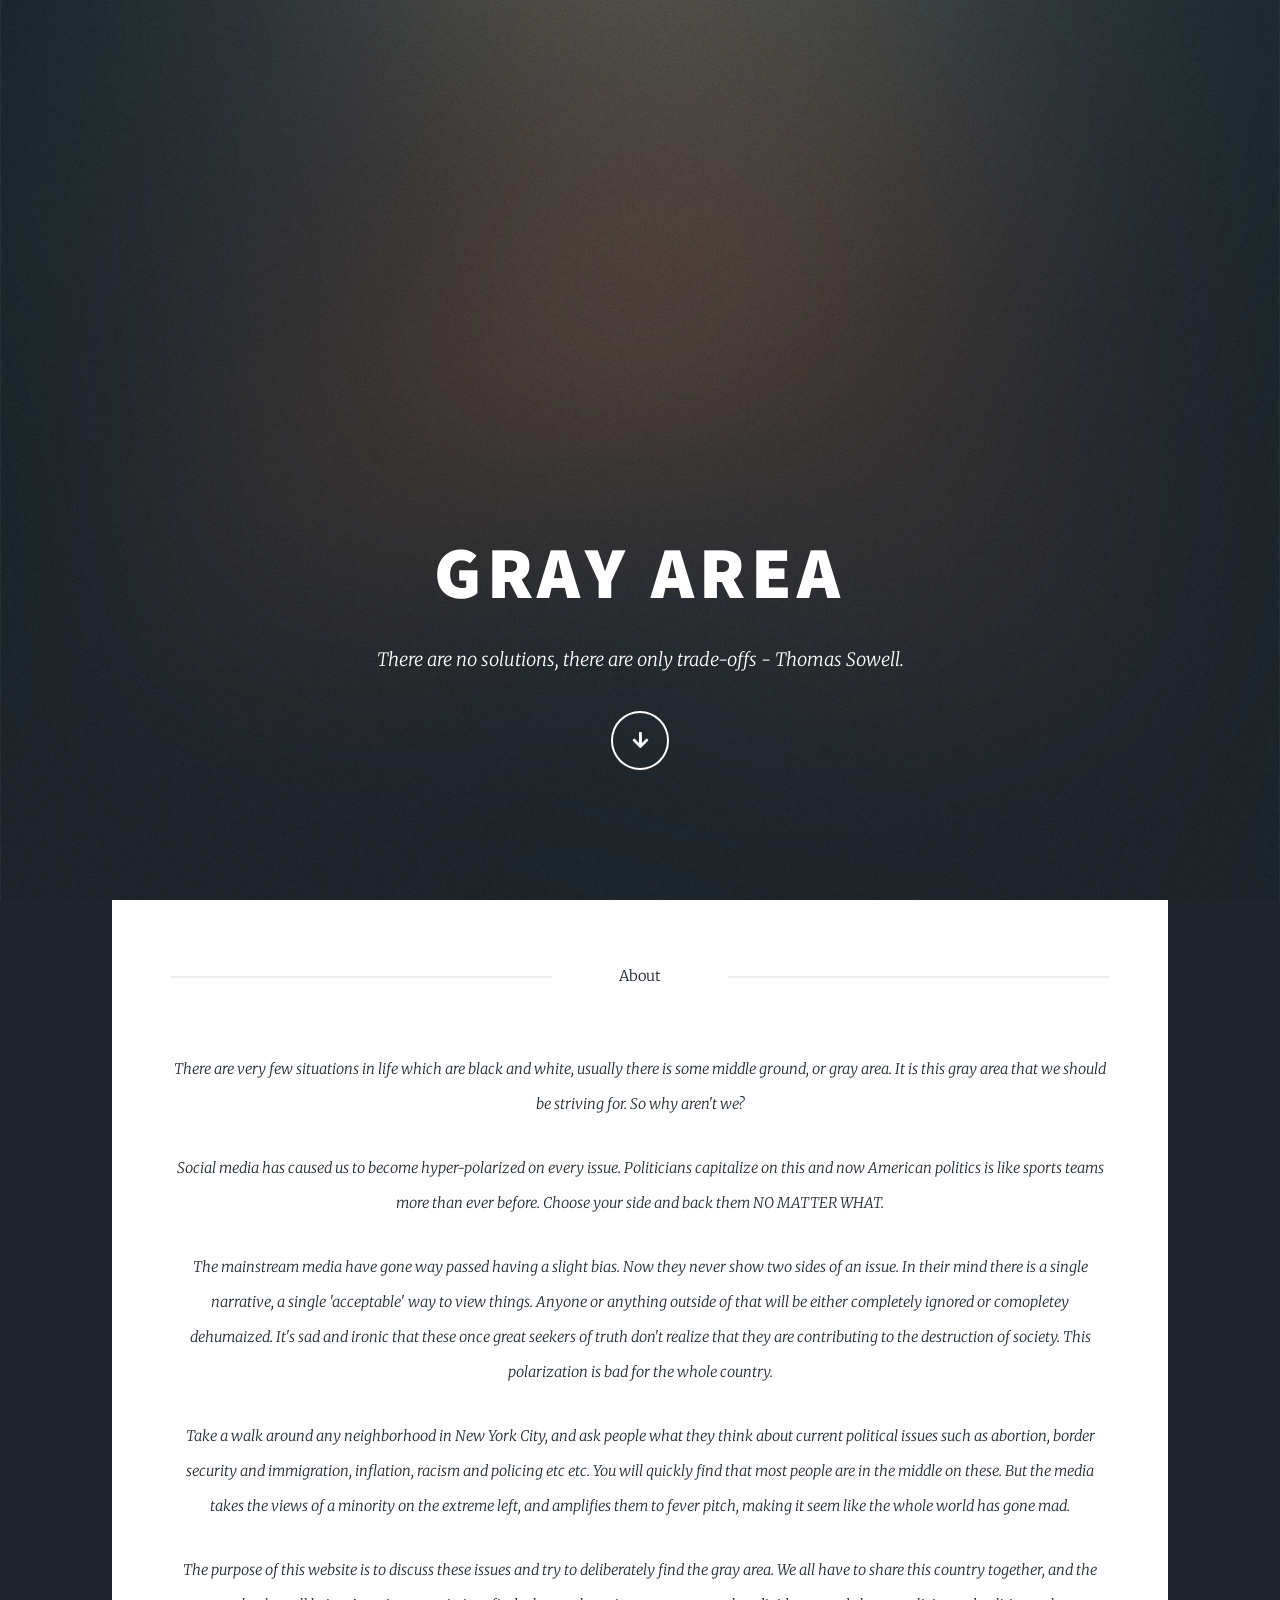
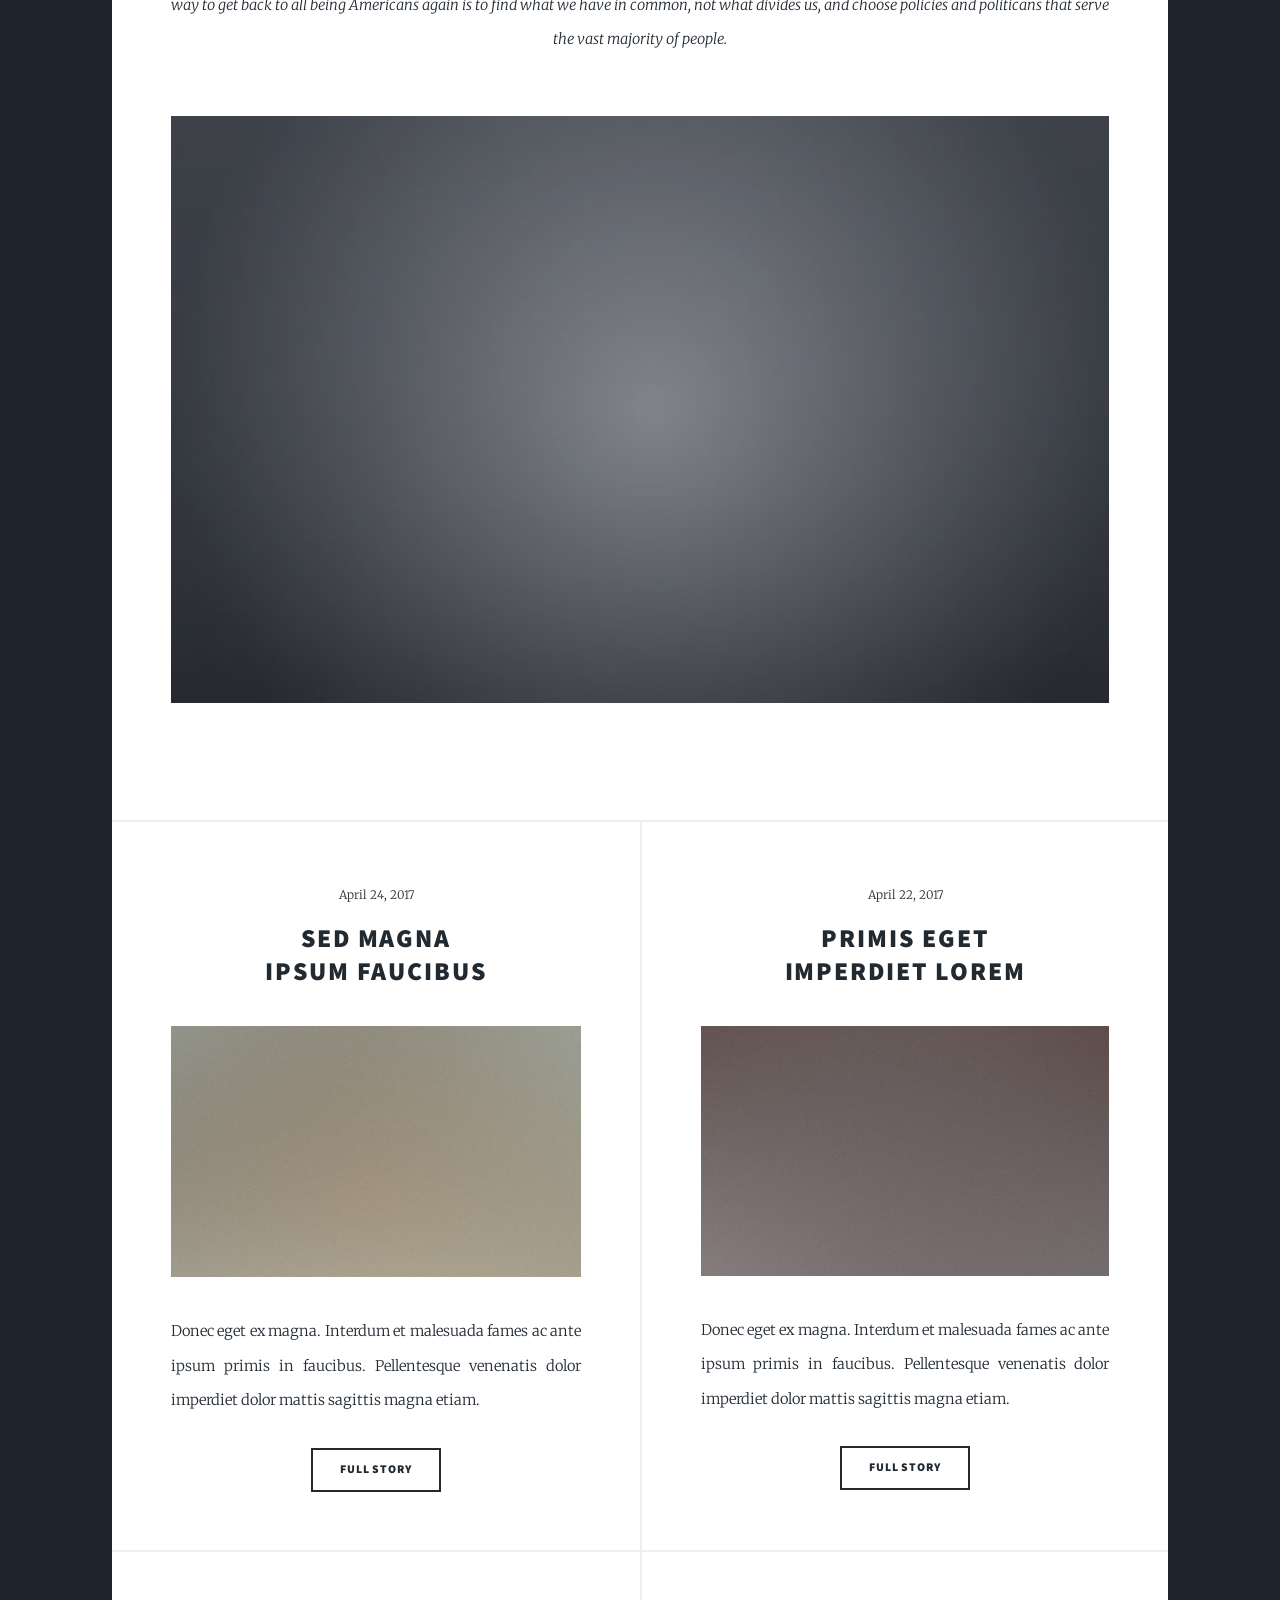
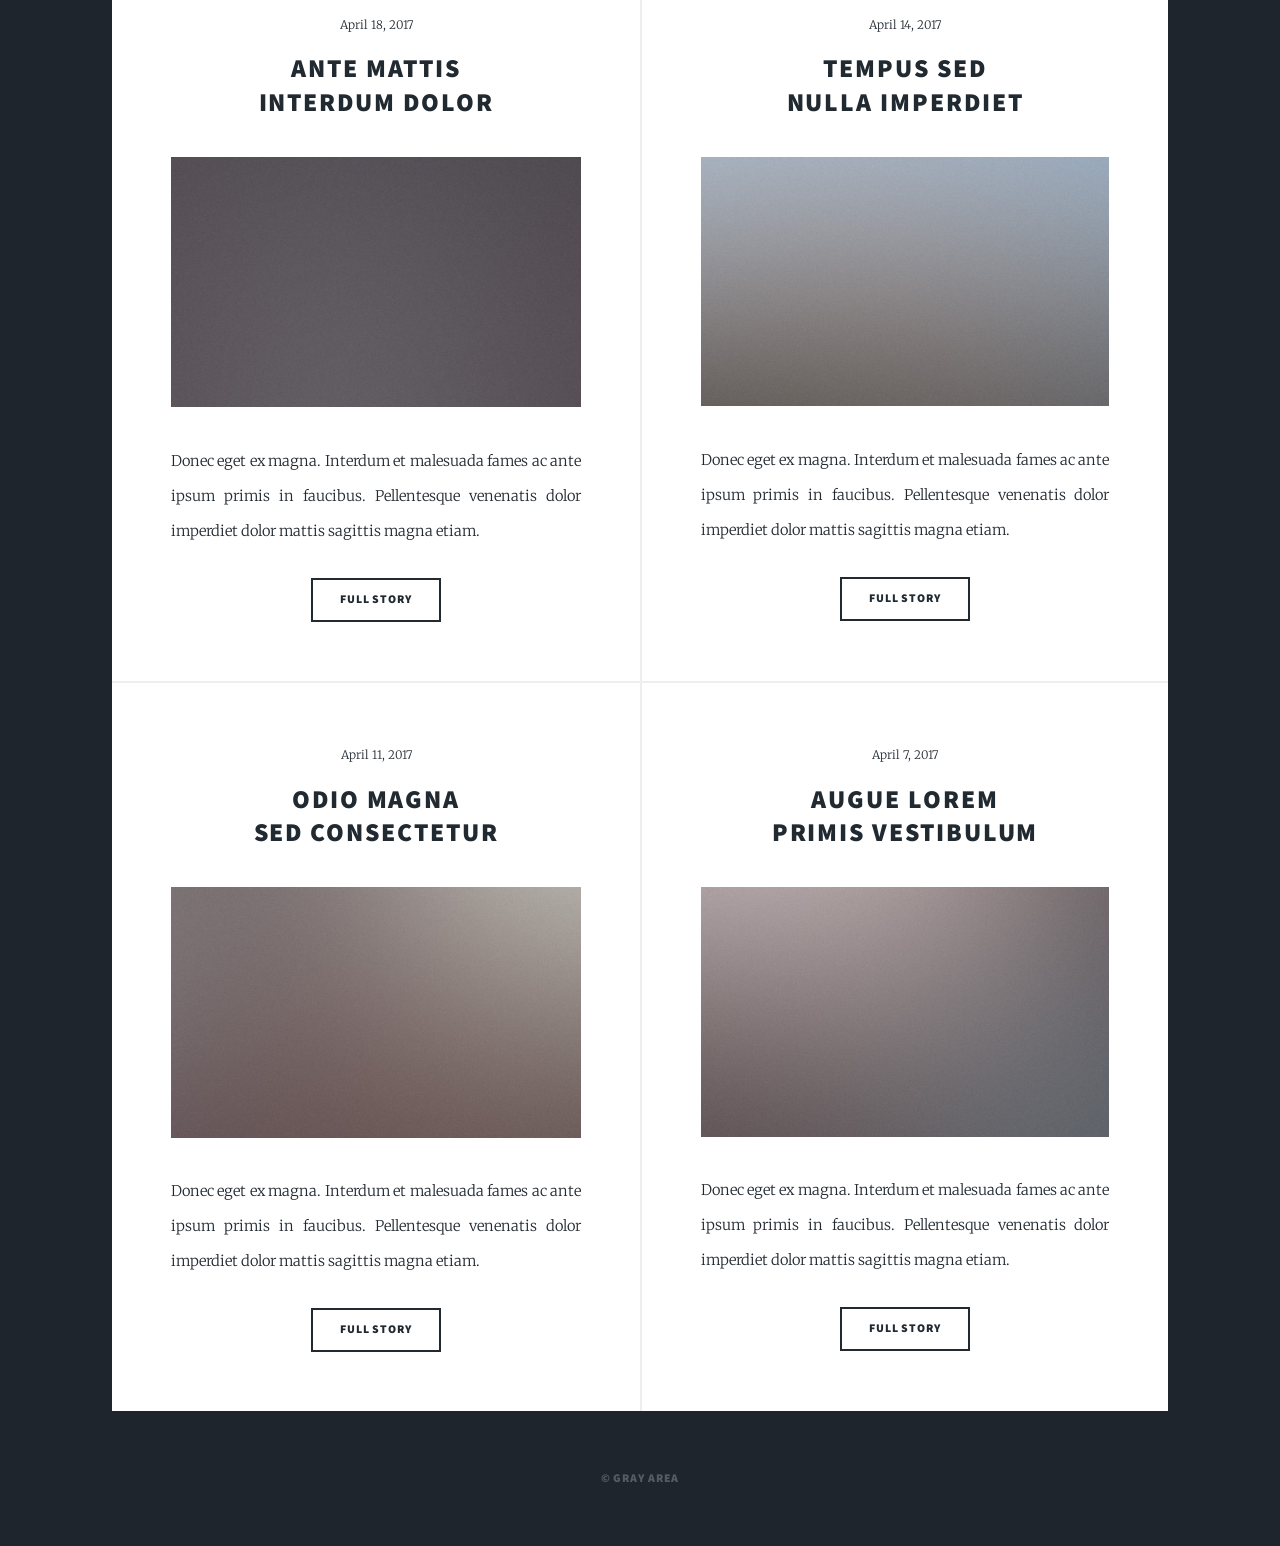
==== index.html @ 364ea17d "initial" ====
<!DOCTYPE HTML>
<html>
	<head>
		<title>Gray Area</title>
		<meta charset="utf-8" />
		<meta name="viewport" content="width=device-width, initial-scale=1, user-scalable=no" />
		<link rel="stylesheet" href="assets/css/main.css" />
		<noscript><link rel="stylesheet" href="assets/css/noscript.css" /></noscript>
	</head>
	<body class="is-preload">

		<!-- Wrapper -->
			<div id="wrapper" class="fade-in">

				<!-- Intro -->
					<div id="intro">
						<h1>Gray Area</h1>
						<p>
							There are no solutions, there are only trade-offs - Thomas Sowell.
						</p>
						<ul class="actions">
							<li><a href="#header" class="button icon solid solo fa-arrow-down scrolly">Continue</a></li>
						</ul>
					</div>

				<!-- Header -->
					<header id="header">
						<a href="index.html" class="logo">The Middle</a>
					</header>

				<!-- Nav -->
					<!--<nav id="nav">
						<ul class="icons">
							<li><a href="#" class="icon brands fa-twitter"><span class="label">Twitter</span></a></li>
							<li><a href="#" class="icon brands fa-facebook-f"><span class="label">Facebook</span></a></li>
							<li><a href="#" class="icon brands fa-instagram"><span class="label">Instagram</span></a></li>
							<li><a href="#" class="icon brands fa-github"><span class="label">GitHub</span></a></li>
						</ul>
					</nav> -->

				<!-- Main -->
					<div id="main">

						<!-- Featured Post -->
							<article class="post featured">
								<header class="major">
									<span class="date">About</span>
									<p>
										There are very few situations in life which are black and white, usually there is some middle ground, or gray area. It is this gray area that we should be striving for. So why aren't we?
									</p>
									<p>
										Social media has caused us to become hyper-polarized on every issue. Politicians capitalize on this and now American politics is like sports teams more than ever before. Choose your side and back them NO MATTER WHAT.
									</p>
									<p>
										The mainstream media have gone way passed having a slight bias. Now they never show two sides of an issue. In their mind there is a single narrative, a single 'acceptable' way to view things. Anyone or anything outside of that will be either completely ignored or comopletey dehumaized. It's sad and ironic that these once great seekers of truth don't realize that they are contributing to the destruction of society. This polarization is bad for the whole country.
									</p>
									<p>
										Take a walk around any neighborhood in New York City, and ask people what they think about current political issues such as abortion, border security and immigration, inflation, racism and policing etc etc. You will quickly find that most people are in the middle on these. But the media takes the views of a minority on the extreme left, and amplifies them to fever pitch, making it seem like the whole world has gone mad.
									</p>
									<p>
										The purpose of this website is to discuss these issues and try to deliberately find the gray area. We all have to share this country together, and the way to get back to all being Americans again is to find what we have in common, not what divides us, and choose policies and politicans that serve the vast majority of people.
									</p>
								</header>
								<a href="#" class="image main"><img src="images/gray-image.jpg" alt="" /></a>
							</article>

							<section class="posts">
								<article>
									<header>
										<span class="date">April 24, 2017</span>
										<h2><a href="#">Sed magna<br />
										ipsum faucibus</a></h2>
									</header>
									<a href="#" class="image fit"><img src="images/pic02.jpg" alt="" /></a>
									<p>Donec eget ex magna. Interdum et malesuada fames ac ante ipsum primis in faucibus. Pellentesque venenatis dolor imperdiet dolor mattis sagittis magna etiam.</p>
									<ul class="actions special">
										<li><a href="#" class="button">Full Story</a></li>
									</ul>
								</article>
								<article>
									<header>
										<span class="date">April 22, 2017</span>
										<h2><a href="#">Primis eget<br />
										imperdiet lorem</a></h2>
									</header>
									<a href="#" class="image fit"><img src="images/pic03.jpg" alt="" /></a>
									<p>Donec eget ex magna. Interdum et malesuada fames ac ante ipsum primis in faucibus. Pellentesque venenatis dolor imperdiet dolor mattis sagittis magna etiam.</p>
									<ul class="actions special">
										<li><a href="#" class="button">Full Story</a></li>
									</ul>
								</article>
								<article>
									<header>
										<span class="date">April 18, 2017</span>
										<h2><a href="#">Ante mattis<br />
										interdum dolor</a></h2>
									</header>
									<a href="#" class="image fit"><img src="images/pic04.jpg" alt="" /></a>
									<p>Donec eget ex magna. Interdum et malesuada fames ac ante ipsum primis in faucibus. Pellentesque venenatis dolor imperdiet dolor mattis sagittis magna etiam.</p>
									<ul class="actions special">
										<li><a href="#" class="button">Full Story</a></li>
									</ul>
								</article>
								<article>
									<header>
										<span class="date">April 14, 2017</span>
										<h2><a href="#">Tempus sed<br />
										nulla imperdiet</a></h2>
									</header>
									<a href="#" class="image fit"><img src="images/pic05.jpg" alt="" /></a>
									<p>Donec eget ex magna. Interdum et malesuada fames ac ante ipsum primis in faucibus. Pellentesque venenatis dolor imperdiet dolor mattis sagittis magna etiam.</p>
									<ul class="actions special">
										<li><a href="#" class="button">Full Story</a></li>
									</ul>
								</article>
								<article>
									<header>
										<span class="date">April 11, 2017</span>
										<h2><a href="#">Odio magna<br />
										sed consectetur</a></h2>
									</header>
									<a href="#" class="image fit"><img src="images/pic06.jpg" alt="" /></a>
									<p>Donec eget ex magna. Interdum et malesuada fames ac ante ipsum primis in faucibus. Pellentesque venenatis dolor imperdiet dolor mattis sagittis magna etiam.</p>
									<ul class="actions special">
										<li><a href="#" class="button">Full Story</a></li>
									</ul>
								</article>
								<article>
									<header>
										<span class="date">April 7, 2017</span>
										<h2><a href="#">Augue lorem<br />
										primis vestibulum</a></h2>
									</header>
									<a href="#" class="image fit"><img src="images/pic07.jpg" alt="" /></a>
									<p>Donec eget ex magna. Interdum et malesuada fames ac ante ipsum primis in faucibus. Pellentesque venenatis dolor imperdiet dolor mattis sagittis magna etiam.</p>
									<ul class="actions special">
										<li><a href="#" class="button">Full Story</a></li>
									</ul>
								</article>
							</section>
							
					</div>

				<!-- Copyright -->
					<div id="copyright">
						<ul><li>&copy; Gray Area</li></ul>
					</div>

			</div>

		<!-- Scripts -->
			<script src="assets/js/jquery.min.js"></script>
			<script src="assets/js/jquery.scrollex.min.js"></script>
			<script src="assets/js/jquery.scrolly.min.js"></script>
			<script src="assets/js/browser.min.js"></script>
			<script src="assets/js/breakpoints.min.js"></script>
			<script src="assets/js/util.js"></script>
			<script src="assets/js/main.js"></script>

	</body>
</html>
---- assets/css/main.css ----
@import url(fontawesome-all.min.css);
@import url("https://fonts.googleapis.com/css?family=Merriweather:300,700,300italic,700italic|Source+Sans+Pro:900");

/*
	Massively by HTML5 UP
	html5up.net | @ajlkn
	Free for personal and commercial use under the CCA 3.0 license (html5up.net/license)
*/

html, body, div, span, applet, object,
iframe, h1, h2, h3, h4, h5, h6, p, blockquote,
pre, a, abbr, acronym, address, big, cite,
code, del, dfn, em, img, ins, kbd, q, s, samp,
small, strike, strong, sub, sup, tt, var, b,
u, i, center, dl, dt, dd, ol, ul, li, fieldset,
form, label, legend, table, caption, tbody,
tfoot, thead, tr, th, td, article, aside,
canvas, details, embed, figure, figcaption,
footer, header, hgroup, menu, nav, output, ruby,
section, summary, time, mark, audio, video {
	margin: 0;
	padding: 0;
	border: 0;
	font-size: 100%;
	font: inherit;
	vertical-align: baseline;}

article, aside, details, figcaption, figure,
footer, header, hgroup, menu, nav, section {
	display: block;}

body {
	line-height: 1;
}

#instructions{
	text-align: left;
}

ol, ul {
	list-style: none;
}

blockquote, q {
	quotes: none;
}

	blockquote:before, blockquote:after, q:before, q:after {
		content: '';
		content: none;
	}

table {
	border-collapse: collapse;
	border-spacing: 0;
}

body {
	-webkit-text-size-adjust: none;
}

mark {
	background-color: transparent;
	color: inherit;
}

input::-moz-focus-inner {
	border: 0;
	padding: 0;
}

input, select, textarea {
	-moz-appearance: none;
	-webkit-appearance: none;
	-ms-appearance: none;
	appearance: none;
}

/* Basic */

	@-ms-viewport {
		width: device-width;
	}

	body {
		-ms-overflow-style: scrollbar;
	}

	@media screen and (max-width: 480px) {

		html, body {
			min-width: 320px;
		}

	}

	html {
		box-sizing: border-box;
	}

	*, *:before, *:after {
		box-sizing: inherit;
	}

	body {
		background-color: #1e252d;
	}

		body.is-preload *, body.is-preload *:before, body.is-preload *:after {
			-moz-animation: none !important;
			-webkit-animation: none !important;
			-ms-animation: none !important;
			animation: none !important;
			-moz-transition: none !important;
			-webkit-transition: none !important;
			-ms-transition: none !important;
			transition: none !important;
		}

/* Type */

	html {
		font-size: 16pt;
	}

		@media screen and (max-width: 1680px) {

			html {
				font-size: 12pt;
			}

		}

		@media screen and (max-width: 1280px) {

			html {
				font-size: 11pt;
			}

		}

		@media screen and (max-width: 360px) {

			html {
				font-size: 10pt;
			}

		}

	body {
		color: #212931;
	}

	body, input, select, textarea {
		font-family: "Merriweather", Georgia, serif;
		font-weight: 300;
		font-size: 1rem;
		line-height: 2.375;
	}

	a {
		-moz-transition: color 0.2s ease-in-out, background-color 0.2s ease-in-out, border-color 0.2s ease-in-out, box-shadow 0.2s ease-in-out;
		-webkit-transition: color 0.2s ease-in-out, background-color 0.2s ease-in-out, border-color 0.2s ease-in-out, box-shadow 0.2s ease-in-out;
		-ms-transition: color 0.2s ease-in-out, background-color 0.2s ease-in-out, border-color 0.2s ease-in-out, box-shadow 0.2s ease-in-out;
		transition: color 0.2s ease-in-out, background-color 0.2s ease-in-out, border-color 0.2s ease-in-out, box-shadow 0.2s ease-in-out;
		border-bottom: dotted 1px;
		text-decoration: none;
	}

		a:hover {
			border-bottom-color: transparent;
		}

	strong, b {
		font-weight: 600;
	}

	em, i {
		font-style: italic;
	}

	p {
		text-align: justify;
		margin: 0 0 2rem 0;
	}

	h1, h2, h3, h4, h5, h6 {
		font-family: "Source Sans Pro", Helvetica, sans-serif;
		font-weight: 900;
		line-height: 1.5;
		letter-spacing: 0.075em;
		text-transform: uppercase;
		margin: 0 0 1rem 0;
	}

		h1 a, h2 a, h3 a, h4 a, h5 a, h6 a {
			border-bottom: 0;
			color: inherit;
			text-decoration: none;
		}

	h1 {
		font-size: 4rem;
		line-height: 1.1;
		margin: 0 0 2rem 0;
	}

	h2 {
		font-size: 1.75rem;
		line-height: 1.3;
		margin: 0 0 1.5rem 0;
	}

	h3 {
		font-size: 1.25rem;
		margin: 0 0 1.5rem 0;
	}

	h4 {
		font-size: 1rem;
	}

	h5 {
		font-size: 0.9rem;
	}

	h6 {
		font-size: 0.8rem;
	}

	sub {
		font-size: 0.8rem;
		position: relative;
		top: 0.5rem;
	}

	sup {
		font-size: 0.8rem;
		position: relative;
		top: -0.5rem;
	}

	blockquote {
		border-left: solid 4px;
		font-style: italic;
		margin: 0 0 2rem 0;
		padding: 0.5rem 0 0.5rem 2rem;
	}

	code {
		border: solid 2px;
		font-family: "Courier New", monospace;
		font-size: 0.9rem;
		margin: 0 0.25rem;
		padding: 0.25rem 0.65rem;
	}

	pre {
		-webkit-overflow-scrolling: touch;
		font-family: "Courier New", monospace;
		font-size: 0.9rem;
		margin: 0 0 2rem 0;
	}

		pre code {
			display: block;
			line-height: 1.75;
			padding: 1rem 1.5rem;
			overflow-x: auto;
		}

	hr {
		border: 0;
		border-bottom: solid 2px;
		margin: 3rem 0;
	}

		hr.major {
			margin: 5rem 0;
		}

	.align-left {
		text-align: left;
	}

	.align-center {
		text-align: center;
	}

	.align-right {
		text-align: right;
	}

	input, select, textarea {
		color: #212931;
	}

	a {
		color: #212931;
		border-bottom-color: rgba(33, 41, 49, 0.5);
	}

		a:hover {
			border-bottom-color: transparent;
			color: #18bfef !important;
		}

	strong, b {
		color: #212931;
	}

	h1, h2, h3, h4, h5, h6 {
		color: #212931;
	}

	blockquote {
		border-left-color: #eeeeee;
	}

	code {
		background: rgba(220, 220, 220, 0.25);
		border-color: #eeeeee;
	}

	hr {
		border-bottom-color: #eeeeee;
	}

/* Row */

	.row {
		display: flex;
		flex-wrap: wrap;
		box-sizing: border-box;
		align-items: stretch;
	}

		.row > * {
			box-sizing: border-box;
		}

		.row.gtr-uniform > * > :last-child {
			margin-bottom: 0;
		}

		.row.aln-left {
			justify-content: flex-start;
		}

		.row.aln-center {
			justify-content: center;
		}

		.row.aln-right {
			justify-content: flex-end;
		}

		.row.aln-top {
			align-items: flex-start;
		}

		.row.aln-middle {
			align-items: center;
		}

		.row.aln-bottom {
			align-items: flex-end;
		}

		.row > .imp {
			order: -1;
		}

		.row > .col-1 {
			width: 8.33333%;
		}

		.row > .off-1 {
			margin-left: 8.33333%;
		}

		.row > .col-2 {
			width: 16.66667%;
		}

		.row > .off-2 {
			margin-left: 16.66667%;
		}

		.row > .col-3 {
			width: 25%;
		}

		.row > .off-3 {
			margin-left: 25%;
		}

		.row > .col-4 {
			width: 33.33333%;
		}

		.row > .off-4 {
			margin-left: 33.33333%;
		}

		.row > .col-5 {
			width: 41.66667%;
		}

		.row > .off-5 {
			margin-left: 41.66667%;
		}

		.row > .col-6 {
			width: 50%;
		}

		.row > .off-6 {
			margin-left: 50%;
		}

		.row > .col-7 {
			width: 58.33333%;
		}

		.row > .off-7 {
			margin-left: 58.33333%;
		}

		.row > .col-8 {
			width: 66.66667%;
		}

		.row > .off-8 {
			margin-left: 66.66667%;
		}

		.row > .col-9 {
			width: 75%;
		}

		.row > .off-9 {
			margin-left: 75%;
		}

		.row > .col-10 {
			width: 83.33333%;
		}

		.row > .off-10 {
			margin-left: 83.33333%;
		}

		.row > .col-11 {
			width: 91.66667%;
		}

		.row > .off-11 {
			margin-left: 91.66667%;
		}

		.row > .col-12 {
			width: 100%;
		}

		.row > .off-12 {
			margin-left: 100%;
		}

		.row.gtr-0 {
			margin-top: 0;
			margin-left: 0rem;
		}

			.row.gtr-0 > * {
				padding: 0 0 0 0rem;
			}

			.row.gtr-0.gtr-uniform {
				margin-top: 0rem;
			}

				.row.gtr-0.gtr-uniform > * {
					padding-top: 0rem;
				}

		.row.gtr-25 {
			margin-top: 0;
			margin-left: -0.375rem;
		}

			.row.gtr-25 > * {
				padding: 0 0 0 0.375rem;
			}

			.row.gtr-25.gtr-uniform {
				margin-top: -0.375rem;
			}

				.row.gtr-25.gtr-uniform > * {
					padding-top: 0.375rem;
				}

		.row.gtr-50 {
			margin-top: 0;
			margin-left: -0.75rem;
		}

			.row.gtr-50 > * {
				padding: 0 0 0 0.75rem;
			}

			.row.gtr-50.gtr-uniform {
				margin-top: -0.75rem;
			}

				.row.gtr-50.gtr-uniform > * {
					padding-top: 0.75rem;
				}

		.row {
			margin-top: 0;
			margin-left: -1.5rem;
		}

			.row > * {
				padding: 0 0 0 1.5rem;
			}

			.row.gtr-uniform {
				margin-top: -1.5rem;
			}

				.row.gtr-uniform > * {
					padding-top: 1.5rem;
				}

		.row.gtr-150 {
			margin-top: 0;
			margin-left: -2.25rem;
		}

			.row.gtr-150 > * {
				padding: 0 0 0 2.25rem;
			}

			.row.gtr-150.gtr-uniform {
				margin-top: -2.25rem;
			}

				.row.gtr-150.gtr-uniform > * {
					padding-top: 2.25rem;
				}

		.row.gtr-200 {
			margin-top: 0;
			margin-left: -3rem;
		}

			.row.gtr-200 > * {
				padding: 0 0 0 3rem;
			}

			.row.gtr-200.gtr-uniform {
				margin-top: -3rem;
			}

				.row.gtr-200.gtr-uniform > * {
					padding-top: 3rem;
				}

		@media screen and (max-width: 1680px) {

			.row {
				display: flex;
				flex-wrap: wrap;
				box-sizing: border-box;
				align-items: stretch;
			}

				.row > * {
					box-sizing: border-box;
				}

				.row.gtr-uniform > * > :last-child {
					margin-bottom: 0;
				}

				.row.aln-left {
					justify-content: flex-start;
				}

				.row.aln-center {
					justify-content: center;
				}

				.row.aln-right {
					justify-content: flex-end;
				}

				.row.aln-top {
					align-items: flex-start;
				}

				.row.aln-middle {
					align-items: center;
				}

				.row.aln-bottom {
					align-items: flex-end;
				}

				.row > .imp-xlarge {
					order: -1;
				}

				.row > .col-1-xlarge {
					width: 8.33333%;
				}

				.row > .off-1-xlarge {
					margin-left: 8.33333%;
				}

				.row > .col-2-xlarge {
					width: 16.66667%;
				}

				.row > .off-2-xlarge {
					margin-left: 16.66667%;
				}

				.row > .col-3-xlarge {
					width: 25%;
				}

				.row > .off-3-xlarge {
					margin-left: 25%;
				}

				.row > .col-4-xlarge {
					width: 33.33333%;
				}

				.row > .off-4-xlarge {
					margin-left: 33.33333%;
				}

				.row > .col-5-xlarge {
					width: 41.66667%;
				}

				.row > .off-5-xlarge {
					margin-left: 41.66667%;
				}

				.row > .col-6-xlarge {
					width: 50%;
				}

				.row > .off-6-xlarge {
					margin-left: 50%;
				}

				.row > .col-7-xlarge {
					width: 58.33333%;
				}

				.row > .off-7-xlarge {
					margin-left: 58.33333%;
				}

				.row > .col-8-xlarge {
					width: 66.66667%;
				}

				.row > .off-8-xlarge {
					margin-left: 66.66667%;
				}

				.row > .col-9-xlarge {
					width: 75%;
				}

				.row > .off-9-xlarge {
					margin-left: 75%;
				}

				.row > .col-10-xlarge {
					width: 83.33333%;
				}

				.row > .off-10-xlarge {
					margin-left: 83.33333%;
				}

				.row > .col-11-xlarge {
					width: 91.66667%;
				}

				.row > .off-11-xlarge {
					margin-left: 91.66667%;
				}

				.row > .col-12-xlarge {
					width: 100%;
				}

				.row > .off-12-xlarge {
					margin-left: 100%;
				}

				.row.gtr-0 {
					margin-top: 0;
					margin-left: 0rem;
				}

					.row.gtr-0 > * {
						padding: 0 0 0 0rem;
					}

					.row.gtr-0.gtr-uniform {
						margin-top: 0rem;
					}

						.row.gtr-0.gtr-uniform > * {
							padding-top: 0rem;
						}

				.row.gtr-25 {
					margin-top: 0;
					margin-left: -0.375rem;
				}

					.row.gtr-25 > * {
						padding: 0 0 0 0.375rem;
					}

					.row.gtr-25.gtr-uniform {
						margin-top: -0.375rem;
					}

						.row.gtr-25.gtr-uniform > * {
							padding-top: 0.375rem;
						}

				.row.gtr-50 {
					margin-top: 0;
					margin-left: -0.75rem;
				}

					.row.gtr-50 > * {
						padding: 0 0 0 0.75rem;
					}

					.row.gtr-50.gtr-uniform {
						margin-top: -0.75rem;
					}

						.row.gtr-50.gtr-uniform > * {
							padding-top: 0.75rem;
						}

				.row {
					margin-top: 0;
					margin-left: -1.5rem;
				}

					.row > * {
						padding: 0 0 0 1.5rem;
					}

					.row.gtr-uniform {
						margin-top: -1.5rem;
					}

						.row.gtr-uniform > * {
							padding-top: 1.5rem;
						}

				.row.gtr-150 {
					margin-top: 0;
					margin-left: -2.25rem;
				}

					.row.gtr-150 > * {
						padding: 0 0 0 2.25rem;
					}

					.row.gtr-150.gtr-uniform {
						margin-top: -2.25rem;
					}

						.row.gtr-150.gtr-uniform > * {
							padding-top: 2.25rem;
						}

				.row.gtr-200 {
					margin-top: 0;
					margin-left: -3rem;
				}

					.row.gtr-200 > * {
						padding: 0 0 0 3rem;
					}

					.row.gtr-200.gtr-uniform {
						margin-top: -3rem;
					}

						.row.gtr-200.gtr-uniform > * {
							padding-top: 3rem;
						}

		}

		@media screen and (max-width: 1280px) {

			.row {
				display: flex;
				flex-wrap: wrap;
				box-sizing: border-box;
				align-items: stretch;
			}

				.row > * {
					box-sizing: border-box;
				}

				.row.gtr-uniform > * > :last-child {
					margin-bottom: 0;
				}

				.row.aln-left {
					justify-content: flex-start;
				}

				.row.aln-center {
					justify-content: center;
				}

				.row.aln-right {
					justify-content: flex-end;
				}

				.row.aln-top {
					align-items: flex-start;
				}

				.row.aln-middle {
					align-items: center;
				}

				.row.aln-bottom {
					align-items: flex-end;
				}

				.row > .imp-large {
					order: -1;
				}

				.row > .col-1-large {
					width: 8.33333%;
				}

				.row > .off-1-large {
					margin-left: 8.33333%;
				}

				.row > .col-2-large {
					width: 16.66667%;
				}

				.row > .off-2-large {
					margin-left: 16.66667%;
				}

				.row > .col-3-large {
					width: 25%;
				}

				.row > .off-3-large {
					margin-left: 25%;
				}

				.row > .col-4-large {
					width: 33.33333%;
				}

				.row > .off-4-large {
					margin-left: 33.33333%;
				}

				.row > .col-5-large {
					width: 41.66667%;
				}

				.row > .off-5-large {
					margin-left: 41.66667%;
				}

				.row > .col-6-large {
					width: 50%;
				}

				.row > .off-6-large {
					margin-left: 50%;
				}

				.row > .col-7-large {
					width: 58.33333%;
				}

				.row > .off-7-large {
					margin-left: 58.33333%;
				}

				.row > .col-8-large {
					width: 66.66667%;
				}

				.row > .off-8-large {
					margin-left: 66.66667%;
				}

				.row > .col-9-large {
					width: 75%;
				}

				.row > .off-9-large {
					margin-left: 75%;
				}

				.row > .col-10-large {
					width: 83.33333%;
				}

				.row > .off-10-large {
					margin-left: 83.33333%;
				}

				.row > .col-11-large {
					width: 91.66667%;
				}

				.row > .off-11-large {
					margin-left: 91.66667%;
				}

				.row > .col-12-large {
					width: 100%;
				}

				.row > .off-12-large {
					margin-left: 100%;
				}

				.row.gtr-0 {
					margin-top: 0;
					margin-left: 0rem;
				}

					.row.gtr-0 > * {
						padding: 0 0 0 0rem;
					}

					.row.gtr-0.gtr-uniform {
						margin-top: 0rem;
					}

						.row.gtr-0.gtr-uniform > * {
							padding-top: 0rem;
						}

				.row.gtr-25 {
					margin-top: 0;
					margin-left: -0.375rem;
				}

					.row.gtr-25 > * {
						padding: 0 0 0 0.375rem;
					}

					.row.gtr-25.gtr-uniform {
						margin-top: -0.375rem;
					}

						.row.gtr-25.gtr-uniform > * {
							padding-top: 0.375rem;
						}

				.row.gtr-50 {
					margin-top: 0;
					margin-left: -0.75rem;
				}

					.row.gtr-50 > * {
						padding: 0 0 0 0.75rem;
					}

					.row.gtr-50.gtr-uniform {
						margin-top: -0.75rem;
					}

						.row.gtr-50.gtr-uniform > * {
							padding-top: 0.75rem;
						}

				.row {
					margin-top: 0;
					margin-left: -1.5rem;
				}

					.row > * {
						padding: 0 0 0 1.5rem;
					}

					.row.gtr-uniform {
						margin-top: -1.5rem;
					}

						.row.gtr-uniform > * {
							padding-top: 1.5rem;
						}

				.row.gtr-150 {
					margin-top: 0;
					margin-left: -2.25rem;
				}

					.row.gtr-150 > * {
						padding: 0 0 0 2.25rem;
					}

					.row.gtr-150.gtr-uniform {
						margin-top: -2.25rem;
					}

						.row.gtr-150.gtr-uniform > * {
							padding-top: 2.25rem;
						}

				.row.gtr-200 {
					margin-top: 0;
					margin-left: -3rem;
				}

					.row.gtr-200 > * {
						padding: 0 0 0 3rem;
					}

					.row.gtr-200.gtr-uniform {
						margin-top: -3rem;
					}

						.row.gtr-200.gtr-uniform > * {
							padding-top: 3rem;
						}

		}

		@media screen and (max-width: 980px) {

			.row {
				display: flex;
				flex-wrap: wrap;
				box-sizing: border-box;
				align-items: stretch;
			}

				.row > * {
					box-sizing: border-box;
				}

				.row.gtr-uniform > * > :last-child {
					margin-bottom: 0;
				}

				.row.aln-left {
					justify-content: flex-start;
				}

				.row.aln-center {
					justify-content: center;
				}

				.row.aln-right {
					justify-content: flex-end;
				}

				.row.aln-top {
					align-items: flex-start;
				}

				.row.aln-middle {
					align-items: center;
				}

				.row.aln-bottom {
					align-items: flex-end;
				}

				.row > .imp-medium {
					order: -1;
				}

				.row > .col-1-medium {
					width: 8.33333%;
				}

				.row > .off-1-medium {
					margin-left: 8.33333%;
				}

				.row > .col-2-medium {
					width: 16.66667%;
				}

				.row > .off-2-medium {
					margin-left: 16.66667%;
				}

				.row > .col-3-medium {
					width: 25%;
				}

				.row > .off-3-medium {
					margin-left: 25%;
				}

				.row > .col-4-medium {
					width: 33.33333%;
				}

				.row > .off-4-medium {
					margin-left: 33.33333%;
				}

				.row > .col-5-medium {
					width: 41.66667%;
				}

				.row > .off-5-medium {
					margin-left: 41.66667%;
				}

				.row > .col-6-medium {
					width: 50%;
				}

				.row > .off-6-medium {
					margin-left: 50%;
				}

				.row > .col-7-medium {
					width: 58.33333%;
				}

				.row > .off-7-medium {
					margin-left: 58.33333%;
				}

				.row > .col-8-medium {
					width: 66.66667%;
				}

				.row > .off-8-medium {
					margin-left: 66.66667%;
				}

				.row > .col-9-medium {
					width: 75%;
				}

				.row > .off-9-medium {
					margin-left: 75%;
				}

				.row > .col-10-medium {
					width: 83.33333%;
				}

				.row > .off-10-medium {
					margin-left: 83.33333%;
				}

				.row > .col-11-medium {
					width: 91.66667%;
				}

				.row > .off-11-medium {
					margin-left: 91.66667%;
				}

				.row > .col-12-medium {
					width: 100%;
				}

				.row > .off-12-medium {
					margin-left: 100%;
				}

				.row.gtr-0 {
					margin-top: 0;
					margin-left: 0rem;
				}

					.row.gtr-0 > * {
						padding: 0 0 0 0rem;
					}

					.row.gtr-0.gtr-uniform {
						margin-top: 0rem;
					}

						.row.gtr-0.gtr-uniform > * {
							padding-top: 0rem;
						}

				.row.gtr-25 {
					margin-top: 0;
					margin-left: -0.375rem;
				}

					.row.gtr-25 > * {
						padding: 0 0 0 0.375rem;
					}

					.row.gtr-25.gtr-uniform {
						margin-top: -0.375rem;
					}

						.row.gtr-25.gtr-uniform > * {
							padding-top: 0.375rem;
						}

				.row.gtr-50 {
					margin-top: 0;
					margin-left: -0.75rem;
				}

					.row.gtr-50 > * {
						padding: 0 0 0 0.75rem;
					}

					.row.gtr-50.gtr-uniform {
						margin-top: -0.75rem;
					}

						.row.gtr-50.gtr-uniform > * {
							padding-top: 0.75rem;
						}

				.row {
					margin-top: 0;
					margin-left: -1.5rem;
				}

					.row > * {
						padding: 0 0 0 1.5rem;
					}

					.row.gtr-uniform {
						margin-top: -1.5rem;
					}

						.row.gtr-uniform > * {
							padding-top: 1.5rem;
						}

				.row.gtr-150 {
					margin-top: 0;
					margin-left: -2.25rem;
				}

					.row.gtr-150 > * {
						padding: 0 0 0 2.25rem;
					}

					.row.gtr-150.gtr-uniform {
						margin-top: -2.25rem;
					}

						.row.gtr-150.gtr-uniform > * {
							padding-top: 2.25rem;
						}

				.row.gtr-200 {
					margin-top: 0;
					margin-left: -3rem;
				}

					.row.gtr-200 > * {
						padding: 0 0 0 3rem;
					}

					.row.gtr-200.gtr-uniform {
						margin-top: -3rem;
					}

						.row.gtr-200.gtr-uniform > * {
							padding-top: 3rem;
						}

		}

		@media screen and (max-width: 736px) {

			.row {
				display: flex;
				flex-wrap: wrap;
				box-sizing: border-box;
				align-items: stretch;
			}

				.row > * {
					box-sizing: border-box;
				}

				.row.gtr-uniform > * > :last-child {
					margin-bottom: 0;
				}

				.row.aln-left {
					justify-content: flex-start;
				}

				.row.aln-center {
					justify-content: center;
				}

				.row.aln-right {
					justify-content: flex-end;
				}

				.row.aln-top {
					align-items: flex-start;
				}

				.row.aln-middle {
					align-items: center;
				}

				.row.aln-bottom {
					align-items: flex-end;
				}

				.row > .imp-small {
					order: -1;
				}

				.row > .col-1-small {
					width: 8.33333%;
				}

				.row > .off-1-small {
					margin-left: 8.33333%;
				}

				.row > .col-2-small {
					width: 16.66667%;
				}

				.row > .off-2-small {
					margin-left: 16.66667%;
				}

				.row > .col-3-small {
					width: 25%;
				}

				.row > .off-3-small {
					margin-left: 25%;
				}

				.row > .col-4-small {
					width: 33.33333%;
				}

				.row > .off-4-small {
					margin-left: 33.33333%;
				}

				.row > .col-5-small {
					width: 41.66667%;
				}

				.row > .off-5-small {
					margin-left: 41.66667%;
				}

				.row > .col-6-small {
					width: 50%;
				}

				.row > .off-6-small {
					margin-left: 50%;
				}

				.row > .col-7-small {
					width: 58.33333%;
				}

				.row > .off-7-small {
					margin-left: 58.33333%;
				}

				.row > .col-8-small {
					width: 66.66667%;
				}

				.row > .off-8-small {
					margin-left: 66.66667%;
				}

				.row > .col-9-small {
					width: 75%;
				}

				.row > .off-9-small {
					margin-left: 75%;
				}

				.row > .col-10-small {
					width: 83.33333%;
				}

				.row > .off-10-small {
					margin-left: 83.33333%;
				}

				.row > .col-11-small {
					width: 91.66667%;
				}

				.row > .off-11-small {
					margin-left: 91.66667%;
				}

				.row > .col-12-small {
					width: 100%;
				}

				.row > .off-12-small {
					margin-left: 100%;
				}

				.row.gtr-0 {
					margin-top: 0;
					margin-left: 0rem;
				}

					.row.gtr-0 > * {
						padding: 0 0 0 0rem;
					}

					.row.gtr-0.gtr-uniform {
						margin-top: 0rem;
					}

						.row.gtr-0.gtr-uniform > * {
							padding-top: 0rem;
						}

				.row.gtr-25 {
					margin-top: 0;
					margin-left: -0.375rem;
				}

					.row.gtr-25 > * {
						padding: 0 0 0 0.375rem;
					}

					.row.gtr-25.gtr-uniform {
						margin-top: -0.375rem;
					}

						.row.gtr-25.gtr-uniform > * {
							padding-top: 0.375rem;
						}

				.row.gtr-50 {
					margin-top: 0;
					margin-left: -0.75rem;
				}

					.row.gtr-50 > * {
						padding: 0 0 0 0.75rem;
					}

					.row.gtr-50.gtr-uniform {
						margin-top: -0.75rem;
					}

						.row.gtr-50.gtr-uniform > * {
							padding-top: 0.75rem;
						}

				.row {
					margin-top: 0;
					margin-left: -1.5rem;
				}

					.row > * {
						padding: 0 0 0 1.5rem;
					}

					.row.gtr-uniform {
						margin-top: -1.5rem;
					}

						.row.gtr-uniform > * {
							padding-top: 1.5rem;
						}

				.row.gtr-150 {
					margin-top: 0;
					margin-left: -2.25rem;
				}

					.row.gtr-150 > * {
						padding: 0 0 0 2.25rem;
					}

					.row.gtr-150.gtr-uniform {
						margin-top: -2.25rem;
					}

						.row.gtr-150.gtr-uniform > * {
							padding-top: 2.25rem;
						}

				.row.gtr-200 {
					margin-top: 0;
					margin-left: -3rem;
				}

					.row.gtr-200 > * {
						padding: 0 0 0 3rem;
					}

					.row.gtr-200.gtr-uniform {
						margin-top: -3rem;
					}

						.row.gtr-200.gtr-uniform > * {
							padding-top: 3rem;
						}

		}

		@media screen and (max-width: 480px) {

			.row {
				display: flex;
				flex-wrap: wrap;
				box-sizing: border-box;
				align-items: stretch;
			}

				.row > * {
					box-sizing: border-box;
				}

				.row.gtr-uniform > * > :last-child {
					margin-bottom: 0;
				}

				.row.aln-left {
					justify-content: flex-start;
				}

				.row.aln-center {
					justify-content: center;
				}

				.row.aln-right {
					justify-content: flex-end;
				}

				.row.aln-top {
					align-items: flex-start;
				}

				.row.aln-middle {
					align-items: center;
				}

				.row.aln-bottom {
					align-items: flex-end;
				}

				.row > .imp-xsmall {
					order: -1;
				}

				.row > .col-1-xsmall {
					width: 8.33333%;
				}

				.row > .off-1-xsmall {
					margin-left: 8.33333%;
				}

				.row > .col-2-xsmall {
					width: 16.66667%;
				}

				.row > .off-2-xsmall {
					margin-left: 16.66667%;
				}

				.row > .col-3-xsmall {
					width: 25%;
				}

				.row > .off-3-xsmall {
					margin-left: 25%;
				}

				.row > .col-4-xsmall {
					width: 33.33333%;
				}

				.row > .off-4-xsmall {
					margin-left: 33.33333%;
				}

				.row > .col-5-xsmall {
					width: 41.66667%;
				}

				.row > .off-5-xsmall {
					margin-left: 41.66667%;
				}

				.row > .col-6-xsmall {
					width: 50%;
				}

				.row > .off-6-xsmall {
					margin-left: 50%;
				}

				.row > .col-7-xsmall {
					width: 58.33333%;
				}

				.row > .off-7-xsmall {
					margin-left: 58.33333%;
				}

				.row > .col-8-xsmall {
					width: 66.66667%;
				}

				.row > .off-8-xsmall {
					margin-left: 66.66667%;
				}

				.row > .col-9-xsmall {
					width: 75%;
				}

				.row > .off-9-xsmall {
					margin-left: 75%;
				}

				.row > .col-10-xsmall {
					width: 83.33333%;
				}

				.row > .off-10-xsmall {
					margin-left: 83.33333%;
				}

				.row > .col-11-xsmall {
					width: 91.66667%;
				}

				.row > .off-11-xsmall {
					margin-left: 91.66667%;
				}

				.row > .col-12-xsmall {
					width: 100%;
				}

				.row > .off-12-xsmall {
					margin-left: 100%;
				}

				.row.gtr-0 {
					margin-top: 0;
					margin-left: 0rem;
				}

					.row.gtr-0 > * {
						padding: 0 0 0 0rem;
					}

					.row.gtr-0.gtr-uniform {
						margin-top: 0rem;
					}

						.row.gtr-0.gtr-uniform > * {
							padding-top: 0rem;
						}

				.row.gtr-25 {
					margin-top: 0;
					margin-left: -0.375rem;
				}

					.row.gtr-25 > * {
						padding: 0 0 0 0.375rem;
					}

					.row.gtr-25.gtr-uniform {
						margin-top: -0.375rem;
					}

						.row.gtr-25.gtr-uniform > * {
							padding-top: 0.375rem;
						}

				.row.gtr-50 {
					margin-top: 0;
					margin-left: -0.75rem;
				}

					.row.gtr-50 > * {
						padding: 0 0 0 0.75rem;
					}

					.row.gtr-50.gtr-uniform {
						margin-top: -0.75rem;
					}

						.row.gtr-50.gtr-uniform > * {
							padding-top: 0.75rem;
						}

				.row {
					margin-top: 0;
					margin-left: -1.5rem;
				}

					.row > * {
						padding: 0 0 0 1.5rem;
					}

					.row.gtr-uniform {
						margin-top: -1.5rem;
					}

						.row.gtr-uniform > * {
							padding-top: 1.5rem;
						}

				.row.gtr-150 {
					margin-top: 0;
					margin-left: -2.25rem;
				}

					.row.gtr-150 > * {
						padding: 0 0 0 2.25rem;
					}

					.row.gtr-150.gtr-uniform {
						margin-top: -2.25rem;
					}

						.row.gtr-150.gtr-uniform > * {
							padding-top: 2.25rem;
						}

				.row.gtr-200 {
					margin-top: 0;
					margin-left: -3rem;
				}

					.row.gtr-200 > * {
						padding: 0 0 0 3rem;
					}

					.row.gtr-200.gtr-uniform {
						margin-top: -3rem;
					}

						.row.gtr-200.gtr-uniform > * {
							padding-top: 3rem;
						}

		}

		@media screen and (max-width: 360px) {

			.row {
				display: flex;
				flex-wrap: wrap;
				box-sizing: border-box;
				align-items: stretch;
			}

				.row > * {
					box-sizing: border-box;
				}

				.row.gtr-uniform > * > :last-child {
					margin-bottom: 0;
				}

				.row.aln-left {
					justify-content: flex-start;
				}

				.row.aln-center {
					justify-content: center;
				}

				.row.aln-right {
					justify-content: flex-end;
				}

				.row.aln-top {
					align-items: flex-start;
				}

				.row.aln-middle {
					align-items: center;
				}

				.row.aln-bottom {
					align-items: flex-end;
				}

				.row > .imp-xxsmall {
					order: -1;
				}

				.row > .col-1-xxsmall {
					width: 8.33333%;
				}

				.row > .off-1-xxsmall {
					margin-left: 8.33333%;
				}

				.row > .col-2-xxsmall {
					width: 16.66667%;
				}

				.row > .off-2-xxsmall {
					margin-left: 16.66667%;
				}

				.row > .col-3-xxsmall {
					width: 25%;
				}

				.row > .off-3-xxsmall {
					margin-left: 25%;
				}

				.row > .col-4-xxsmall {
					width: 33.33333%;
				}

				.row > .off-4-xxsmall {
					margin-left: 33.33333%;
				}

				.row > .col-5-xxsmall {
					width: 41.66667%;
				}

				.row > .off-5-xxsmall {
					margin-left: 41.66667%;
				}

				.row > .col-6-xxsmall {
					width: 50%;
				}

				.row > .off-6-xxsmall {
					margin-left: 50%;
				}

				.row > .col-7-xxsmall {
					width: 58.33333%;
				}

				.row > .off-7-xxsmall {
					margin-left: 58.33333%;
				}

				.row > .col-8-xxsmall {
					width: 66.66667%;
				}

				.row > .off-8-xxsmall {
					margin-left: 66.66667%;
				}

				.row > .col-9-xxsmall {
					width: 75%;
				}

				.row > .off-9-xxsmall {
					margin-left: 75%;
				}

				.row > .col-10-xxsmall {
					width: 83.33333%;
				}

				.row > .off-10-xxsmall {
					margin-left: 83.33333%;
				}

				.row > .col-11-xxsmall {
					width: 91.66667%;
				}

				.row > .off-11-xxsmall {
					margin-left: 91.66667%;
				}

				.row > .col-12-xxsmall {
					width: 100%;
				}

				.row > .off-12-xxsmall {
					margin-left: 100%;
				}

				.row.gtr-0 {
					margin-top: 0;
					margin-left: 0rem;
				}

					.row.gtr-0 > * {
						padding: 0 0 0 0rem;
					}

					.row.gtr-0.gtr-uniform {
						margin-top: 0rem;
					}

						.row.gtr-0.gtr-uniform > * {
							padding-top: 0rem;
						}

				.row.gtr-25 {
					margin-top: 0;
					margin-left: -0.375rem;
				}

					.row.gtr-25 > * {
						padding: 0 0 0 0.375rem;
					}

					.row.gtr-25.gtr-uniform {
						margin-top: -0.375rem;
					}

						.row.gtr-25.gtr-uniform > * {
							padding-top: 0.375rem;
						}

				.row.gtr-50 {
					margin-top: 0;
					margin-left: -0.75rem;
				}

					.row.gtr-50 > * {
						padding: 0 0 0 0.75rem;
					}

					.row.gtr-50.gtr-uniform {
						margin-top: -0.75rem;
					}

						.row.gtr-50.gtr-uniform > * {
							padding-top: 0.75rem;
						}

				.row {
					margin-top: 0;
					margin-left: -1.5rem;
				}

					.row > * {
						padding: 0 0 0 1.5rem;
					}

					.row.gtr-uniform {
						margin-top: -1.5rem;
					}

						.row.gtr-uniform > * {
							padding-top: 1.5rem;
						}

				.row.gtr-150 {
					margin-top: 0;
					margin-left: -2.25rem;
				}

					.row.gtr-150 > * {
						padding: 0 0 0 2.25rem;
					}

					.row.gtr-150.gtr-uniform {
						margin-top: -2.25rem;
					}

						.row.gtr-150.gtr-uniform > * {
							padding-top: 2.25rem;
						}

				.row.gtr-200 {
					margin-top: 0;
					margin-left: -3rem;
				}

					.row.gtr-200 > * {
						padding: 0 0 0 3rem;
					}

					.row.gtr-200.gtr-uniform {
						margin-top: -3rem;
					}

						.row.gtr-200.gtr-uniform > * {
							padding-top: 3rem;
						}

		}

/* Box */

	.box {
		border: solid 2px;
		margin-bottom: 2rem;
		padding: 1.5rem;
	}

		.box > :last-child,
		.box > :last-child > :last-child,
		.box > :last-child > :last-child > :last-child {
			margin-bottom: 0;
		}

		.box.alt {
			border: 0;
			border-radius: 0;
			padding: 0;
		}

	.box {
		border-color: #eeeeee;
	}

/* Button */

	input[type="submit"],
	input[type="reset"],
	input[type="button"],
	button,
	.button {
		-moz-appearance: none;
		-webkit-appearance: none;
		-ms-appearance: none;
		appearance: none;
		-moz-transition: background-color 0.2s ease-in-out, box-shadow 0.2s ease-in-out, color 0.2s ease-in-out;
		-webkit-transition: background-color 0.2s ease-in-out, box-shadow 0.2s ease-in-out, color 0.2s ease-in-out;
		-ms-transition: background-color 0.2s ease-in-out, box-shadow 0.2s ease-in-out, color 0.2s ease-in-out;
		transition: background-color 0.2s ease-in-out, box-shadow 0.2s ease-in-out, color 0.2s ease-in-out;
		border: 0;
		border-radius: 0;
		cursor: pointer;
		display: inline-block;
		font-family: "Source Sans Pro", Helvetica, sans-serif;
		font-size: 0.8rem;
		font-weight: 900;
		letter-spacing: 0.075em;
		height: 3rem;
		line-height: 3rem;
		padding: 0 2rem;
		text-align: center;
		text-decoration: none;
		text-transform: uppercase;
		white-space: nowrap;
	}

		input[type="submit"].icon:before,
		input[type="reset"].icon:before,
		input[type="button"].icon:before,
		button.icon:before,
		.button.icon:before {
			margin-right: 0.5rem;
		}

		input[type="submit"].icon.solo,
		input[type="reset"].icon.solo,
		input[type="button"].icon.solo,
		button.icon.solo,
		.button.icon.solo {
			position: relative;
			width: 4rem;
			height: 4rem;
			line-height: 4rem;
			border-radius: 4rem;
			text-indent: 4rem;
			overflow: hidden;
			padding: 0;
			white-space: nowrap;
		}

			input[type="submit"].icon.solo:before,
			input[type="reset"].icon.solo:before,
			input[type="button"].icon.solo:before,
			button.icon.solo:before,
			.button.icon.solo:before {
				position: absolute;
				display: block;
				top: 0;
				left: 0;
				width: inherit;
				height: inherit;
				line-height: inherit;
				font-size: 1.25rem;
				margin-right: 0;
				text-align: center;
				text-indent: 0;
			}

		input[type="submit"].fit,
		input[type="reset"].fit,
		input[type="button"].fit,
		button.fit,
		.button.fit {
			width: 100%;
		}

		input[type="submit"].small,
		input[type="reset"].small,
		input[type="button"].small,
		button.small,
		.button.small {
			font-size: 0.7rem;
			height: 2.5rem;
			line-height: 2.5rem;
			padding: 0 1.5rem;
		}

		input[type="submit"].large,
		input[type="reset"].large,
		input[type="button"].large,
		button.large,
		.button.large {
			font-size: 0.9rem;
			height: 3.5rem;
			line-height: 3.5rem;
			padding: 0 2.75rem;
		}

		@media screen and (max-width: 980px) {

			input[type="submit"],
			input[type="reset"],
			input[type="button"],
			button,
			.button {
				font-size: 0.9rem;
				height: 3.25rem;
				line-height: 3.25rem;
			}

				input[type="submit"].large,
				input[type="reset"].large,
				input[type="button"].large,
				button.large,
				.button.large {
					font-size: 1rem;
					height: 3.75rem;
					line-height: 3.75rem;
				}

		}

		input[type="submit"].disabled, input[type="submit"]:disabled,
		input[type="reset"].disabled,
		input[type="reset"]:disabled,
		input[type="button"].disabled,
		input[type="button"]:disabled,
		button.disabled,
		button:disabled,
		.button.disabled,
		.button:disabled {
			pointer-events: none;
			opacity: 0.25;
		}

	input[type="submit"],
	input[type="reset"],
	input[type="button"],
	button,
	.button {
		background-color: transparent;
		box-shadow: inset 0 0 0 2px #212931;
		color: #212931 !important;
	}

		input[type="submit"]:hover,
		input[type="reset"]:hover,
		input[type="button"]:hover,
		button:hover,
		.button:hover {
			box-shadow: inset 0 0 0 2px #18bfef;
			color: #18bfef !important;
		}

		input[type="submit"].primary,
		input[type="reset"].primary,
		input[type="button"].primary,
		button.primary,
		.button.primary {
			background-color: #212931;
			box-shadow: none;
			color: #ffffff !important;
		}

			input[type="submit"].primary:hover,
			input[type="reset"].primary:hover,
			input[type="button"].primary:hover,
			button.primary:hover,
			.button.primary:hover {
				background-color: #18bfef;
			}

/* Form */

	form {
		margin: 0 0 2rem 0;
	}

		form > :last-child {
			margin-bottom: 0;
		}

		form > .fields {
			display: -moz-flex;
			display: -webkit-flex;
			display: -ms-flex;
			display: flex;
			-moz-flex-wrap: wrap;
			-webkit-flex-wrap: wrap;
			-ms-flex-wrap: wrap;
			flex-wrap: wrap;
			width: calc(100% + 3rem);
			margin: -1.5rem 0 2rem -1.5rem;
		}

			form > .fields > .field {
				-moz-flex-grow: 0;
				-webkit-flex-grow: 0;
				-ms-flex-grow: 0;
				flex-grow: 0;
				-moz-flex-shrink: 0;
				-webkit-flex-shrink: 0;
				-ms-flex-shrink: 0;
				flex-shrink: 0;
				padding: 1.5rem 0 0 1.5rem;
				width: calc(100% - 1.5rem);
			}

				form > .fields > .field.half {
					width: calc(50% - 0.75rem);
				}

				form > .fields > .field.third {
					width: calc(100%/3 - 0.5rem);
				}

				form > .fields > .field.quarter {
					width: calc(25% - 0.375rem);
				}

		@media screen and (max-width: 480px) {

			form > .fields {
				width: calc(100% + 3rem);
				margin: -1.5rem 0 2rem -1.5rem;
			}

				form > .fields > .field {
					padding: 1.5rem 0 0 1.5rem;
					width: calc(100% - 1.5rem);
				}

					form > .fields > .field.half {
						width: calc(100% - 1.5rem);
					}

					form > .fields > .field.third {
						width: calc(100% - 1.5rem);
					}

					form > .fields > .field.quarter {
						width: calc(100% - 1.5rem);
					}

		}

	label {
		display: block;
		font-family: "Source Sans Pro", Helvetica, sans-serif;
		font-weight: 900;
		line-height: 1.5;
		letter-spacing: 0.075em;
		font-size: 0.8rem;
		text-transform: uppercase;
		margin: 0 0 0.75rem 0;
	}

		@media screen and (max-width: 980px) {

			label {
				font-size: 0.9rem;
			}

		}

	input[type="text"],
	input[type="password"],
	input[type="email"],
	select,
	textarea {
		-moz-appearance: none;
		-webkit-appearance: none;
		-ms-appearance: none;
		appearance: none;
		background: transparent;
		border-radius: 0;
		border: solid 2px;
		color: inherit;
		display: block;
		outline: 0;
		padding: 0 1rem;
		text-decoration: none;
		width: 100%;
	}

		input[type="text"]:invalid,
		input[type="password"]:invalid,
		input[type="email"]:invalid,
		select:invalid,
		textarea:invalid {
			box-shadow: none;
		}

	select {
		background-size: 1.25rem;
		background-repeat: no-repeat;
		background-position: calc(100% - 1rem) center;
		height: 3rem;
		padding-right: 3rem;
		text-overflow: ellipsis;
	}

		select:focus::-ms-value {
			background-color: transparent;
		}

		select::-ms-expand {
			display: none;
		}

	input[type="text"],
	input[type="password"],
	input[type="email"],
	select {
		height: 3rem;
	}

	textarea {
		padding: 0.75rem 1rem;
	}

	input[type="checkbox"],
	input[type="radio"] {
		-moz-appearance: none;
		-webkit-appearance: none;
		-ms-appearance: none;
		appearance: none;
		display: block;
		float: left;
		margin-right: -2rem;
		opacity: 0;
		width: 1rem;
		z-index: -1;
	}

		input[type="checkbox"] + label,
		input[type="radio"] + label {
			text-decoration: none;
			cursor: pointer;
			display: inline-block;
			font-size: 1rem;
			letter-spacing: 0;
			font-family: "Merriweather", Georgia, serif;
			text-transform: none;
			font-weight: 300;
			padding-left: 2.8rem;
			padding-right: 1rem;
			position: relative;
		}

			input[type="checkbox"] + label:before,
			input[type="radio"] + label:before {
				-moz-osx-font-smoothing: grayscale;
				-webkit-font-smoothing: antialiased;
				display: inline-block;
				font-style: normal;
				font-variant: normal;
				text-rendering: auto;
				line-height: 1;
				text-transform: none !important;
				font-family: 'Font Awesome 5 Free';
				font-weight: 900;
			}

			input[type="checkbox"] + label:before,
			input[type="radio"] + label:before {
				border-radius: 0;
				border: solid 2px;
				content: '';
				display: inline-block;
				font-size: 0.8rem;
				height: 1.8rem;
				left: 0;
				line-height: 1.65rem;
				position: absolute;
				text-align: center;
				top: -0.125rem;
				width: 1.8rem;
			}

		input[type="checkbox"]:checked + label:before,
		input[type="radio"]:checked + label:before {
			content: '\f00c';
		}

	input[type="checkbox"] + label:before {
		border-radius: 0;
	}

	input[type="radio"] + label:before {
		border-radius: 100%;
	}

	::-webkit-input-placeholder {
		opacity: 1.0;
	}

	:-moz-placeholder {
		opacity: 1.0;
	}

	::-moz-placeholder {
		opacity: 1.0;
	}

	:-ms-input-placeholder {
		opacity: 1.0;
	}

	label {
		color: #212931;
	}

	input[type="text"],
	input[type="password"],
	input[type="email"],
	select,
	textarea {
		border-color: #eeeeee;
	}

		input[type="text"]:focus,
		input[type="password"]:focus,
		input[type="email"]:focus,
		select:focus,
		textarea:focus {
			border-color: #18bfef;
		}

	select {
		background-image: url("data:image/svg+xml;charset=utf8,%3Csvg xmlns='http://www.w3.org/2000/svg' width='40' height='40' preserveAspectRatio='none' viewBox='0 0 40 40'%3E%3Cpath d='M9.4,12.3l10.4,10.4l10.4-10.4c0.2-0.2,0.5-0.4,0.9-0.4c0.3,0,0.6,0.1,0.9,0.4l3.3,3.3c0.2,0.2,0.4,0.5,0.4,0.9 c0,0.4-0.1,0.6-0.4,0.9L20.7,31.9c-0.2,0.2-0.5,0.4-0.9,0.4c-0.3,0-0.6-0.1-0.9-0.4L4.3,17.3c-0.2-0.2-0.4-0.5-0.4-0.9 c0-0.4,0.1-0.6,0.4-0.9l3.3-3.3c0.2-0.2,0.5-0.4,0.9-0.4S9.1,12.1,9.4,12.3z' fill='%23eeeeee' /%3E%3C/svg%3E");
	}

		select option {
			background-color: #ffffff;
			color: #212931;
		}

	.select-wrapper:before {
		color: #eeeeee;
	}

	input[type="checkbox"] + label,
	input[type="radio"] + label {
		color: #212931;
	}

		input[type="checkbox"] + label:before,
		input[type="radio"] + label:before {
			border-color: #eeeeee;
		}

	input[type="checkbox"]:checked + label:before,
	input[type="radio"]:checked + label:before {
		background-color: #212931;
		border-color: #212931;
		color: #ffffff;
	}

	input[type="checkbox"]:focus + label:before,
	input[type="radio"]:focus + label:before {
		border-color: #18bfef;
	}

	::-webkit-input-placeholder {
		color: #909498 !important;
	}

	:-moz-placeholder {
		color: #909498 !important;
	}

	::-moz-placeholder {
		color: #909498 !important;
	}

	:-ms-input-placeholder {
		color: #909498 !important;
	}

	.formerize-placeholder {
		color: #909498 !important;
	}

/* Icon */

	.icon {
		text-decoration: none;
		border-bottom: none;
		position: relative;
	}

		.icon:before {
			-moz-osx-font-smoothing: grayscale;
			-webkit-font-smoothing: antialiased;
			display: inline-block;
			font-style: normal;
			font-variant: normal;
			text-rendering: auto;
			line-height: 1;
			text-transform: none !important;
			font-family: 'Font Awesome 5 Free';
			font-weight: 400;
		}

		.icon > .label {
			display: none;
		}

		.icon:before {
			line-height: inherit;
		}

		.icon.solid:before {
			font-weight: 900;
		}

		.icon.brands:before {
			font-family: 'Font Awesome 5 Brands';
		}

/* Image */

	.image {
		border: 0;
		display: inline-block;
		position: relative;
	}

		.image img {
			display: block;
		}

		.image.left, .image.right {
			max-width: 40%;
		}

			.image.left img, .image.right img {
				width: 100%;
			}

		.image.left {
			float: left;
			margin: 0 2rem 2rem 0;
			top: 0.75rem;
		}

		.image.right {
			float: right;
			margin: 0 0 2rem 2rem;
			top: 0.75rem;
		}

		.image.fit {
			display: block;
			margin: 2.5rem 0;
			width: 100%;
		}

			.image.fit:first-child {
				margin-top: 0;
			}

			.image.fit img {
				width: 100%;
			}

		.image.main {
			display: block;
			margin: 4rem 0;
			width: 100%;
		}

			.image.main:first-child {
				margin-top: 0;
			}

			.image.main img {
				width: 100%;
			}

		@media screen and (max-width: 736px) {

			.image.fit {
				margin: 2rem 0;
			}

			.image.main {
				margin: 2rem 0;
			}

		}

	a.image {
		overflow: hidden;
	}

		a.image img {
			-moz-transition: -moz-transform 0.2s ease-out;
			-webkit-transition: -webkit-transform 0.2s ease-out;
			-ms-transition: -ms-transform 0.2s ease-out;
			transition: transform 0.2s ease-out;
		}

		a.image:hover img {
			-moz-transform: scale(1.05);
			-webkit-transform: scale(1.05);
			-ms-transform: scale(1.05);
			transform: scale(1.05);
		}

/* Actions */

	ul.actions {
		display: -moz-flex;
		display: -webkit-flex;
		display: -ms-flex;
		display: flex;
		cursor: default;
		list-style: none;
		margin-left: -1rem;
		padding-left: 0;
	}

		ul.actions li {
			padding: 0 0 0 1rem;
			vertical-align: middle;
		}

		ul.actions.special {
			-moz-justify-content: center;
			-webkit-justify-content: center;
			-ms-justify-content: center;
			justify-content: center;
			width: 100%;
			margin-left: 0;
		}

			ul.actions.special li:first-child {
				padding-left: 0;
			}

		ul.actions.stacked {
			-moz-flex-direction: column;
			-webkit-flex-direction: column;
			-ms-flex-direction: column;
			flex-direction: column;
			margin-left: 0;
		}

			ul.actions.stacked li {
				padding: 1.3rem 0 0 0;
			}

				ul.actions.stacked li:first-child {
					padding-top: 0;
				}

		ul.actions.fit {
			width: calc(100% + 1rem);
		}

			ul.actions.fit li {
				-moz-flex-grow: 1;
				-webkit-flex-grow: 1;
				-ms-flex-grow: 1;
				flex-grow: 1;
				-moz-flex-shrink: 1;
				-webkit-flex-shrink: 1;
				-ms-flex-shrink: 1;
				flex-shrink: 1;
				width: 100%;
			}

				ul.actions.fit li > * {
					width: 100%;
				}

			ul.actions.fit.stacked {
				width: 100%;
			}

		@media screen and (max-width: 480px) {

			ul.actions:not(.fixed) {
				-moz-flex-direction: column;
				-webkit-flex-direction: column;
				-ms-flex-direction: column;
				flex-direction: column;
				margin-left: 0;
				width: 100% !important;
			}

				ul.actions:not(.fixed) li {
					-moz-flex-grow: 1;
					-webkit-flex-grow: 1;
					-ms-flex-grow: 1;
					flex-grow: 1;
					-moz-flex-shrink: 1;
					-webkit-flex-shrink: 1;
					-ms-flex-shrink: 1;
					flex-shrink: 1;
					padding: 1rem 0 0 0;
					text-align: center;
					width: 100%;
				}

					ul.actions:not(.fixed) li > * {
						width: 100%;
					}

					ul.actions:not(.fixed) li:first-child {
						padding-top: 0;
					}

					ul.actions:not(.fixed) li input[type="submit"],
					ul.actions:not(.fixed) li input[type="reset"],
					ul.actions:not(.fixed) li input[type="button"],
					ul.actions:not(.fixed) li button,
					ul.actions:not(.fixed) li .button {
						width: 100%;
					}

						ul.actions:not(.fixed) li input[type="submit"].icon:before,
						ul.actions:not(.fixed) li input[type="reset"].icon:before,
						ul.actions:not(.fixed) li input[type="button"].icon:before,
						ul.actions:not(.fixed) li button.icon:before,
						ul.actions:not(.fixed) li .button.icon:before {
							margin-left: -0.5rem;
						}

		}

/* Icons */

	ul.icons {
		cursor: default;
		list-style: none;
		padding-left: 0;
	}

		ul.icons li {
			display: inline-block;
			padding: 0 0.5rem 0 0;
			vertical-align: middle;
		}

			ul.icons li:last-child {
				padding-right: 0;
			}

			ul.icons li .icon:before {
				width: 2.25rem;
				height: 2.25rem;
				line-height: 2.25rem;
				display: inline-block;
				text-align: center;
				border-radius: 100%;
				font-size: 1.25rem;
			}

		ul.icons.alt li .icon:before {
			-moz-transition: color 0.2s ease-in-out, background-color 0.2s ease-in-out, border-color 0.2s ease-in-out, box-shadow 0.2s ease-in-out;
			-webkit-transition: color 0.2s ease-in-out, background-color 0.2s ease-in-out, border-color 0.2s ease-in-out, box-shadow 0.2s ease-in-out;
			-ms-transition: color 0.2s ease-in-out, background-color 0.2s ease-in-out, border-color 0.2s ease-in-out, box-shadow 0.2s ease-in-out;
			transition: color 0.2s ease-in-out, background-color 0.2s ease-in-out, border-color 0.2s ease-in-out, box-shadow 0.2s ease-in-out;
			font-size: 1rem;
		}

/* List */

	ol {
		list-style: decimal;
		margin: 0 0 2rem 0;
		padding-left: 1.25rem;
	}

		ol li {
			padding-left: 0.25rem;
		}

	ul {
		list-style: disc;
		margin: 0 0 2rem 0;
		padding-left: 1rem;
	}

		ul li {
			padding-left: 0.5rem;
		}

		ul.divided {
			list-style: none;
			padding-left: 0;
		}

			ul.divided li {
				border-top: solid 1px;
				padding: 0.5rem 0;
			}

				ul.divided li:first-child {
					border-top: 0;
					padding-top: 0;
				}

	dl {
		margin: 0 0 2rem 0;
	}

		dl dt {
			display: block;
			font-weight: 600;
			margin: 0 0 1rem 0;
		}

		dl dd {
			margin-left: 2rem;
		}

	ul.divided li {
		border-top-color: #eeeeee;
	}

	ul.icons li a.icon:hover:before {
		color: #18bfef;
	}

	ul.icons.alt li .icon:before {
		box-shadow: inset 0 0 0 2px #eeeeee;
	}

	ul.icons.alt li a.icon:hover:before {
		box-shadow: inset 0 0 0 2px #18bfef;
	}

/* Section/Article */

	section.special, article.special {
		text-align: center;
	}

	header {
		cursor: default;
	}

		header > .date {
			display: block;
			font-size: 0.8rem;
			height: 1;
			margin: 0 0 1rem 0;
			position: relative;
		}

		header > p {
			font-style: italic;
		}

		header > h1 + p {
			font-size: 1.1rem;
			margin-top: -0.5rem;
			line-height: 2;
		}

		header > h2 + p {
			font-size: 1rem;
			margin-top: -0.75rem;
		}

		header > h3 + p {
			font-size: 0.9rem;
			margin-top: -0.75rem;
		}

		header > h4 + p {
			font-size: 0.8rem;
			margin-top: -0.75rem;
		}

		header.major {
			margin: 0 0 4rem 0;
			text-align: center;
		}

			header.major > :last-child {
				margin-bottom: 0;
			}

			header.major > p {
				margin-top: 0;
				text-align: center;
			}

			header.major > .date {
				font-size: 1rem;
				margin: 0 0 4rem 0;
			}

				header.major > .date:before, header.major > .date:after {
					content: '';
					display: block;
					position: absolute;
					top: 50%;
					width: calc(50% - 6rem);
					border-top: solid 2px;
				}

				header.major > .date:before {
					left: 0;
				}

				header.major > .date:after {
					right: 0;
				}

		@media screen and (max-width: 980px) {

			header br {
				display: none;
			}

		}

		@media screen and (max-width: 736px) {

			header.major {
				margin: 0 0 2rem 0;
			}

		}

	header.major .date:before, header.major .date:after {
		border-top-color: #eeeeee;
	}

/* Table */

	.table-wrapper {
		-webkit-overflow-scrolling: touch;
		overflow-x: auto;
	}

	table {
		margin: 0 0 2rem 0;
		width: 100%;
	}

		table tbody tr {
			border: solid 1px;
			border-left: 0;
			border-right: 0;
		}

		table td {
			padding: 0.75rem 0.75rem;
		}

		table th {
			font-family: "Source Sans Pro", Helvetica, sans-serif;
			font-size: 0.8rem;
			font-weight: 900;
			letter-spacing: 0.075em;
			line-height: 1.5;
			padding: 0 0.75rem 0.75rem 0.75rem;
			text-align: left;
			text-transform: uppercase;
		}

			@media screen and (max-width: 980px) {

				table th {
					font-size: 0.9rem;
				}

			}

		table thead {
			border-bottom: solid 2px;
		}

		table tfoot {
			border-top: solid 2px;
		}

		table.alt {
			border-collapse: separate;
		}

			table.alt tbody tr td {
				border: solid 1px;
				border-left-width: 0;
				border-top-width: 0;
			}

				table.alt tbody tr td:first-child {
					border-left-width: 1px;
				}

			table.alt tbody tr:first-child td {
				border-top-width: 1px;
			}

			table.alt thead {
				border-bottom: 0;
			}

			table.alt tfoot {
				border-top: 0;
			}

	table tbody tr {
		border-color: #eeeeee;
	}

		table tbody tr:nth-child(2n + 1) {
			background-color: rgba(220, 220, 220, 0.25);
		}

	table th {
		color: #212931;
	}

	table thead {
		border-bottom-color: #eeeeee;
	}

	table tfoot {
		border-top-color: #eeeeee;
	}

	table.alt tbody tr td {
		border-color: #eeeeee;
	}

/* Pagination */

	.pagination {
		display: -moz-inline-flex;
		display: -webkit-inline-flex;
		display: -ms-inline-flex;
		display: inline-flex;
		-moz-user-select: none;
		-webkit-user-select: none;
		-ms-user-select: none;
		user-select: none;
		cursor: default;
		list-style: none;
		margin: 0 0 2rem 2px;
		padding: 0;
	}

		.pagination a, .pagination span {
			-moz-transition: background-color 0.2s ease-in-out, border-color 0.2s ease-in-out, box-shadow 0.2s ease-in-out, color 0.2s ease-in-out;
			-webkit-transition: background-color 0.2s ease-in-out, border-color 0.2s ease-in-out, box-shadow 0.2s ease-in-out, color 0.2s ease-in-out;
			-ms-transition: background-color 0.2s ease-in-out, border-color 0.2s ease-in-out, box-shadow 0.2s ease-in-out, color 0.2s ease-in-out;
			transition: background-color 0.2s ease-in-out, border-color 0.2s ease-in-out, box-shadow 0.2s ease-in-out, color 0.2s ease-in-out;
			border: solid 2px;
			display: inline-block;
			font-family: "Source Sans Pro", Helvetica, sans-serif;
			font-size: 0.8rem;
			font-weight: 900;
			height: 3rem;
			letter-spacing: 0.075em;
			line-height: calc(3rem - 4px);
			margin-left: -2px;
			min-width: 3rem;
			position: relative;
			text-align: center;
			text-decoration: none;
			text-transform: uppercase;
		}

		.pagination .next, .pagination .previous {
			text-decoration: none;
			padding: 0 1.75rem;
		}

			.pagination .next:before, .pagination .previous:before {
				-moz-osx-font-smoothing: grayscale;
				-webkit-font-smoothing: antialiased;
				display: inline-block;
				font-style: normal;
				font-variant: normal;
				text-rendering: auto;
				line-height: 1;
				text-transform: none !important;
				font-family: 'Font Awesome 5 Free';
				font-weight: 900;
			}

			.pagination .next:before, .pagination .previous:before {
				display: inline-block;
				color: inherit !important;
				line-height: inherit;
			}

		.pagination .previous:before {
			content: '\f104';
			margin-right: 0.9375em;
		}

		.pagination .next:before {
			content: '\f105';
			float: right;
			margin-left: 0.9375em;
		}

		@media screen and (max-width: 980px) {

			.pagination a, .pagination span {
				font-size: 0.9rem;
			}

		}

		@media screen and (max-width: 480px) {

			.pagination .page, .pagination .extra {
				display: none;
			}

		}

	.pagination a, .pagination span {
		border-color: #eeeeee;
	}

	.pagination a {
		color: #212931 !important;
	}

		.pagination a:hover {
			color: #18bfef !important;
			border-color: #18bfef;
			z-index: 1;
		}

			.pagination a:hover + a,
			.pagination a:hover + span {
				border-left-color: #18bfef;
			}

		.pagination a.active {
			background-color: #eeeeee;
		}

	.pagination span {
		color: #eeeeee;
	}

/* Wrapper */

	#wrapper {
		-moz-transition: opacity 0.5s ease;
		-webkit-transition: opacity 0.5s ease;
		-ms-transition: opacity 0.5s ease;
		transition: opacity 0.5s ease;
		position: relative;
		z-index: 1;
		overflow: hidden;
	}

		#wrapper > .bg {
			position: absolute;
			top: 0;
			left: 0;
			width: 100%;
			height: 100%;
			background-color: #212931;
			background-image: url("../../images/overlay.png"), linear-gradient(0deg, rgba(0, 0, 0, 0.1), rgba(0, 0, 0, 0.1)), url("../../images/bg.jpg");
			background-size: auto,								auto,														100% auto;
			background-position: center,								center,														top center;
			background-repeat: repeat,								no-repeat,													no-repeat;
			background-attachment: scroll,								scroll,														scroll;
			z-index: -1;
		}

			#wrapper > .bg.fixed {
				position: fixed;
				width: 100vw;
				height: 100vh;
			}

		#wrapper.fade-in:before {
			pointer-events: none;
			-moz-transition: opacity 1s ease-in-out;
			-webkit-transition: opacity 1s ease-in-out;
			-ms-transition: opacity 1s ease-in-out;
			transition: opacity 1s ease-in-out;
			-moz-transition-delay: 0.75s;
			-webkit-transition-delay: 0.75s;
			-ms-transition-delay: 0.75s;
			transition-delay: 0.75s;
			background: #1e252d;
			content: '';
			display: block;
			height: 100%;
			left: 0;
			opacity: 0;
			position: fixed;
			top: 0;
			width: 100%;
		}

		body.is-preload #wrapper.fade-in:before {
			opacity: 1;
		}

		@media screen and (orientation: portrait) {

			#wrapper > .bg {
				background-size: auto,								auto,														auto 175%;
			}

		}

/* Intro */

	#intro {
		color: #ffffff;
		padding: 8rem 4rem 6rem 4rem ;
		-moz-align-items: center;
		-webkit-align-items: center;
		-ms-align-items: center;
		align-items: center;
		display: -moz-flex;
		display: -webkit-flex;
		display: -ms-flex;
		display: flex;
		-moz-flex-direction: column;
		-webkit-flex-direction: column;
		-ms-flex-direction: column;
		flex-direction: column;
		-moz-justify-content: -moz-flex-end;
		-webkit-justify-content: -webkit-flex-end;
		-ms-justify-content: -ms-flex-end;
		justify-content: flex-end;
		-moz-transition: opacity 1s ease, -moz-transform 1s ease;
		-webkit-transition: opacity 1s ease, -webkit-transform 1s ease;
		-ms-transition: opacity 1s ease, -ms-transform 1s ease;
		transition: opacity 1s ease, transform 1s ease;
		position: relative;
		cursor: default;
		text-align: center;
		z-index: 1;
		min-height: 100vh;
	}

		#intro input, #intro select, #intro textarea {
			color: #ffffff;
		}

		#intro a {
			color: #ffffff;
			border-bottom-color: rgba(255, 255, 255, 0.5);
		}

			#intro a:hover {
				border-bottom-color: transparent;
				color: #18bfef !important;
			}

		#intro strong, #intro b {
			color: #ffffff;
		}

		#intro h1, #intro h2, #intro h3, #intro h4, #intro h5, #intro h6 {
			color: #ffffff;
		}

		#intro blockquote {
			border-left-color: #ffffff;
		}

		#intro code {
			background: rgba(255, 255, 255, 0.075);
			border-color: #ffffff;
		}

		#intro hr {
			border-bottom-color: #ffffff;
		}

		#intro input[type="submit"],
		#intro input[type="reset"],
		#intro input[type="button"],
		#intro button,
		#intro .button {
			background-color: transparent;
			box-shadow: inset 0 0 0 2px #ffffff;
			color: #ffffff !important;
		}

			#intro input[type="submit"]:hover,
			#intro input[type="reset"]:hover,
			#intro input[type="button"]:hover,
			#intro button:hover,
			#intro .button:hover {
				box-shadow: inset 0 0 0 2px #18bfef;
				color: #18bfef !important;
			}

			#intro input[type="submit"].primary,
			#intro input[type="reset"].primary,
			#intro input[type="button"].primary,
			#intro button.primary,
			#intro .button.primary {
				background-color: #ffffff;
				box-shadow: none;
				color: #1e252d !important;
			}

				#intro input[type="submit"].primary:hover,
				#intro input[type="reset"].primary:hover,
				#intro input[type="button"].primary:hover,
				#intro button.primary:hover,
				#intro .button.primary:hover {
					background-color: #18bfef;
				}

		#intro h1 {
			font-size: 5rem;
			line-height: 1;
		}

		#intro p {
			font-size: 1.25rem;
			font-style: italic;
			margin-top: -0.25rem;
			text-align: center;
		}

		#intro + #header {
			margin-top: -20rem;
		}

			#intro + #header .logo {
				-moz-transform: translateY(2rem);
				-webkit-transform: translateY(2rem);
				-ms-transform: translateY(2rem);
				transform: translateY(2rem);
				opacity: 0;
				visibility: hidden;
			}

		#intro.hidden {
			pointer-events: none;
			-moz-transform: translateY(2rem);
			-webkit-transform: translateY(2rem);
			-ms-transform: translateY(2rem);
			transform: translateY(2rem);
			-moz-transition: opacity 0.5s ease, -moz-transform 0.5s ease, visibility 0.5s;
			-webkit-transition: opacity 0.5s ease, -webkit-transform 0.5s ease, visibility 0.5s;
			-ms-transition: opacity 0.5s ease, -ms-transform 0.5s ease, visibility 0.5s;
			transition: opacity 0.5s ease, transform 0.5s ease, visibility 0.5s;
			opacity: 0;
			visibility: hidden;
		}

			#intro.hidden + #header .logo {
				-moz-transform: translateY(0);
				-webkit-transform: translateY(0);
				-ms-transform: translateY(0);
				transform: translateY(0);
				opacity: 1;
				visibility: visible;
			}

		body.is-preload #intro {
			-moz-transform: translateY(2rem);
			-webkit-transform: translateY(2rem);
			-ms-transform: translateY(2rem);
			transform: translateY(2rem);
			opacity: 0;
		}

			body.is-preload #intro:not(.hidden) + #header + #nav {
				-moz-transform: translateY(4rem);
				-webkit-transform: translateY(4rem);
				-ms-transform: translateY(4rem);
				transform: translateY(4rem);
				opacity: 0;
			}

		@media screen and (max-width: 980px) {

			#intro {
				padding: 4rem 4rem 2rem 4rem ;
				min-height: 90vh;
			}

				#intro p br {
					display: none;
				}

				#intro + #header {
					margin-top: -14rem;
				}

		}

		@media screen and (max-width: 736px) {

			#intro {
				padding: 3rem 2rem 1rem 2rem ;
				min-height: 80vh;
			}

				#intro h1 {
					font-size: 3.25rem;
					line-height: 1.1;
					margin-bottom: 1rem;
				}

				#intro p {
					font-size: 1rem;
					margin-top: 0rem;
				}

				#intro .actions {
					display: none;
				}

		}

/* Header */

	#header {
		color: #ffffff;
		-moz-align-items: center;
		-webkit-align-items: center;
		-ms-align-items: center;
		align-items: center;
		display: -moz-flex;
		display: -webkit-flex;
		display: -ms-flex;
		display: flex;
		-moz-flex-direction: column;
		-webkit-flex-direction: column;
		-ms-flex-direction: column;
		flex-direction: column;
		-moz-justify-content: -moz-flex-end;
		-webkit-justify-content: -webkit-flex-end;
		-ms-justify-content: -ms-flex-end;
		justify-content: flex-end;
		pointer-events: none;
		-moz-user-select: none;
		-webkit-user-select: none;
		-ms-user-select: none;
		user-select: none;
		height: 20rem;
		padding-bottom: 8rem;
		position: relative;
		text-align: center;
		z-index: 2;
	}

		#header input, #header select, #header textarea {
			color: #ffffff;
		}

		#header a {
			color: #ffffff;
			border-bottom-color: rgba(255, 255, 255, 0.5);
		}

			#header a:hover {
				border-bottom-color: transparent;
				color: #18bfef !important;
			}

		#header strong, #header b {
			color: #ffffff;
		}

		#header h1, #header h2, #header h3, #header h4, #header h5, #header h6 {
			color: #ffffff;
		}

		#header blockquote {
			border-left-color: #ffffff;
		}

		#header code {
			background: rgba(255, 255, 255, 0.075);
			border-color: #ffffff;
		}

		#header hr {
			border-bottom-color: #ffffff;
		}

		#header .logo {
			-moz-transition: border-color 0.2s ease-in-out, color 0.2s ease-in-out, opacity 0.5s ease, -moz-transform 0.5s ease, visibility 0.5s;
			-webkit-transition: border-color 0.2s ease-in-out, color 0.2s ease-in-out, opacity 0.5s ease, -webkit-transform 0.5s ease, visibility 0.5s;
			-ms-transition: border-color 0.2s ease-in-out, color 0.2s ease-in-out, opacity 0.5s ease, -ms-transform 0.5s ease, visibility 0.5s;
			transition: border-color 0.2s ease-in-out, color 0.2s ease-in-out, opacity 0.5s ease, transform 0.5s ease, visibility 0.5s;
			pointer-events: auto;
			border-style: solid;
			border-color: #ffffff;
			border-width: 5px !important;
			font-family: "Source Sans Pro", Helvetica, sans-serif;
			font-size: 2.25rem;
			font-weight: 900;
			letter-spacing: 0.075em;
			line-height: 1;
			padding: 1rem 1.75rem;
			text-transform: uppercase;
			visibility: visible;
		}

			#header .logo:hover {
				border-color: #18bfef !important;
				color: #18bfef !important;
			}

		@media screen and (max-width: 980px) {

			#header {
				height: 14rem;
				padding-bottom: 4rem;
			}

		}

		@media screen and (max-width: 736px) {

			#header {
				padding-bottom: 3rem;
			}

				#header .logo {
					font-size: 1.75rem;
					border-width: 3px !important;
				}

		}

/* Nav */

	#nav {
		color: #ffffff;
		display: -moz-flex;
		display: -webkit-flex;
		display: -ms-flex;
		display: flex;
		-moz-transition: -moz-transform 1s ease, opacity 1s ease;
		-webkit-transition: -webkit-transform 1s ease, opacity 1s ease;
		-ms-transition: -ms-transform 1s ease, opacity 1s ease;
		transition: transform 1s ease, opacity 1s ease;
		background: rgba(255, 255, 255, 0.175);
		height: 4rem;
		line-height: 4rem;
		margin: -4rem auto 0 auto;
		overflow: hidden;
		padding: 0 2rem 0 0;
		position: relative;
		width: calc(100% - 4rem);
		max-width: 72rem;
		z-index: 2;
	}

		#nav ul.divided li {
			border-top-color: #ffffff;
		}

		#nav ul.icons li a.icon:hover:before {
			color: #18bfef;
		}

		#nav ul.icons.alt li .icon:before {
			box-shadow: inset 0 0 0 2px #ffffff;
		}

		#nav ul.icons.alt li a.icon:hover:before {
			box-shadow: inset 0 0 0 2px #18bfef;
		}

		#nav input, #nav select, #nav textarea {
			color: #ffffff;
		}

		#nav a {
			color: #ffffff;
			border-bottom-color: rgba(255, 255, 255, 0.5);
		}

			#nav a:hover {
				border-bottom-color: transparent;
				color: #18bfef !important;
			}

		#nav strong, #nav b {
			color: #ffffff;
		}

		#nav h1, #nav h2, #nav h3, #nav h4, #nav h5, #nav h6 {
			color: #ffffff;
		}

		#nav blockquote {
			border-left-color: #ffffff;
		}

		#nav code {
			background: rgba(255, 255, 255, 0.075);
			border-color: #ffffff;
		}

		#nav hr {
			border-bottom-color: #ffffff;
		}

		#nav ul.links {
			display: -moz-flex;
			display: -webkit-flex;
			display: -ms-flex;
			display: flex;
			-moz-flex-grow: 1;
			-webkit-flex-grow: 1;
			-ms-flex-grow: 1;
			flex-grow: 1;
			-moz-flex-shrink: 1;
			-webkit-flex-shrink: 1;
			-ms-flex-shrink: 1;
			flex-shrink: 1;
			font-family: "Source Sans Pro", Helvetica, sans-serif;
			font-weight: 900;
			letter-spacing: 0.075em;
			list-style: none;
			margin-bottom: 0;
			padding-left: 0;
			text-transform: uppercase;
		}

			#nav ul.links li {
				display: block;
				padding-left: 0;
			}

				#nav ul.links li a {
					-moz-transition: background-color 0.2s ease-in-out, color 0.2s ease-in-out;
					-webkit-transition: background-color 0.2s ease-in-out, color 0.2s ease-in-out;
					-ms-transition: background-color 0.2s ease-in-out, color 0.2s ease-in-out;
					transition: background-color 0.2s ease-in-out, color 0.2s ease-in-out;
					display: block;
					font-size: 0.8rem;
					outline: none;
					padding: 0 2rem;
				}

					#nav ul.links li a:hover {
						color: inherit !important;
						background-color: rgba(255, 255, 255, 0.1);
					}

				#nav ul.links li.active {
					background-color: #ffffff;
				}

					#nav ul.links li.active a {
						color: #1e252d;
					}

						#nav ul.links li.active a:hover {
							color: #18bfef !important;
						}

		#nav ul.icons {
			-moz-flex-grow: 0;
			-webkit-flex-grow: 0;
			-ms-flex-grow: 0;
			flex-grow: 0;
			-moz-flex-shrink: 0;
			-webkit-flex-shrink: 0;
			-ms-flex-shrink: 0;
			flex-shrink: 0;
			margin-bottom: 0;
		}

		@media screen and (max-width: 980px) {

			#nav {
				display: none;
			}

		}

/* Main */

	#main {
		background-color: #ffffff;
		position: relative;
		margin: 0 auto;
		width: calc(100% - 4rem);
		max-width: 72rem;
		z-index: 2;
	}

		#main > * {
			padding: 4rem 4rem 2rem 4rem ;
			border-top: solid 2px #eeeeee;
			margin: 0;
		}

			#main > *:first-child {
				border-top: 0;
			}

		#main > footer {
			text-align: center;
		}

		#main > .post {
			padding: 8rem 8rem 6rem 8rem ;
		}

			#main > .post header.major > .date {
				margin-top: -2rem;
			}

			#main > .post header.major > h1, #main > .post header.major h2 {
				font-size: 4rem;
				line-height: 1.1;
				margin: 0 0 2rem 0;
			}

			#main > .post.featured {
				text-align: center;
			}

			@media screen and (max-width: 1280px) {

				#main > .post {
					padding: 6rem 4rem 4rem 4rem ;
				}

			}

			@media screen and (max-width: 736px) {

				#main > .post {
					padding: 4rem 2rem 2rem 2rem ;
				}

					#main > .post header.major > .date {
						margin-top: -1rem;
						margin-bottom: 2rem;
					}

					#main > .post header.major > h1, #main > .post header.major h2 {
						font-size: 2.5rem;
						line-height: 1.2;
						margin: 0 0 1.5rem 0;
					}

			}

		#main > .posts {
			display: -moz-flex;
			display: -webkit-flex;
			display: -ms-flex;
			display: flex;
			-moz-flex-wrap: wrap;
			-webkit-flex-wrap: wrap;
			-ms-flex-wrap: wrap;
			flex-wrap: wrap;
			-moz-align-items: -moz-stretch;
			-webkit-align-items: -webkit-stretch;
			-ms-align-items: -ms-stretch;
			align-items: stretch;
			text-align: center;
			width: 100%;
			padding: 0;
		}

			#main > .posts > * {
				-moz-flex-shrink: 1;
				-webkit-flex-shrink: 1;
				-ms-flex-shrink: 1;
				flex-shrink: 1;
				-moz-flex-grow: 0;
				-webkit-flex-grow: 0;
				-ms-flex-grow: 0;
				flex-grow: 0;
			}

			#main > .posts > * {
				width: 50%;
			}

			#main > .posts > * {
				padding: 4rem;
				width: 50%;
			}

			#main > .posts > article {
				border-color: #eeeeee;
				border-left-width: 2px;
				border-style: solid;
				border-top-width: 2px;
				text-align: center;
			}

				#main > .posts > article > :last-child {
					margin-bottom: 0;
				}

				#main > .posts > article:nth-child(2n - 1) {
					border-left-width: 0;
				}

				#main > .posts > article:nth-child(-n + 2) {
					border-top-width: 0;
				}

			@media screen and (max-width: 980px) {

				#main > .posts > * {
					width: 50%;
				}

				#main > .posts > * {
					padding: 2.5rem;
					width: 50%;
				}

			}

			@media screen and (max-width: 736px) {

				#main > .posts > * {
					width: 100%;
				}

				#main > .posts > * {
					padding: 2rem;
					width: 100%;
				}

				#main > .posts > article:nth-child(2n - 1) {
					border-left-width: 2px;
				}

				#main > .posts > article:nth-child(-n + 2) {
					border-top-width: 2px;
				}

				#main > .posts > article:nth-child(n) {
					border-left-width: 0;
				}

				#main > .posts > article:nth-child(-n + 1) {
					border-top-width: 0;
				}

				#main > .posts > article .image {
					max-width: 25rem;
					margin-left: auto;
					margin-right: auto;
				}

			}

		@media screen and (max-width: 736px) {

			#main > * {
				padding: 2rem 2rem 0.1rem 2rem ;
			}

		}

		@media screen and (max-width: 480px) {

			#main {
				width: 100%;
			}

		}

/* Footer */

	#footer {
		color: #717981;
		display: -moz-flex;
		display: -webkit-flex;
		display: -ms-flex;
		display: flex;
		background-color: #f5f5f5;
		color: #909498;
		cursor: default;
		position: relative;
		margin: 0 auto;
		width: calc(100% - 4rem);
		max-width: 72rem;
		z-index: 2;
	}

		#footer input, #footer select, #footer textarea {
			color: #717981;
		}

		#footer a {
			color: #717981;
			border-bottom-color: rgba(113, 121, 129, 0.5);
		}

			#footer a:hover {
				border-bottom-color: transparent;
				color: #18bfef !important;
			}

		#footer strong, #footer b {
			color: #717981;
		}

		#footer h1, #footer h2, #footer h3, #footer h4, #footer h5, #footer h6 {
			color: #717981;
		}

		#footer blockquote {
			border-left-color: #e2e2e2;
		}

		#footer code {
			background: rgba(220, 220, 220, 0.5);
			border-color: #e2e2e2;
		}

		#footer hr {
			border-bottom-color: #e2e2e2;
		}

		#footer .box {
			border-color: #e2e2e2;
		}

		#footer input[type="submit"],
		#footer input[type="reset"],
		#footer input[type="button"],
		#footer button,
		#footer .button {
			background-color: transparent;
			box-shadow: inset 0 0 0 2px #717981;
			color: #717981 !important;
		}

			#footer input[type="submit"]:hover,
			#footer input[type="reset"]:hover,
			#footer input[type="button"]:hover,
			#footer button:hover,
			#footer .button:hover {
				box-shadow: inset 0 0 0 2px #18bfef;
				color: #18bfef !important;
			}

			#footer input[type="submit"].primary,
			#footer input[type="reset"].primary,
			#footer input[type="button"].primary,
			#footer button.primary,
			#footer .button.primary {
				background-color: #717981;
				box-shadow: none;
				color: #f5f5f5 !important;
			}

				#footer input[type="submit"].primary:hover,
				#footer input[type="reset"].primary:hover,
				#footer input[type="button"].primary:hover,
				#footer button.primary:hover,
				#footer .button.primary:hover {
					background-color: #18bfef;
				}

		#footer label {
			color: #717981;
		}

		#footer input[type="text"],
		#footer input[type="password"],
		#footer input[type="email"],
		#footer select,
		#footer textarea {
			border-color: #e2e2e2;
		}

			#footer input[type="text"]:focus,
			#footer input[type="password"]:focus,
			#footer input[type="email"]:focus,
			#footer select:focus,
			#footer textarea:focus {
				border-color: #18bfef;
			}

		#footer select {
			background-image: url("data:image/svg+xml;charset=utf8,%3Csvg xmlns='http://www.w3.org/2000/svg' width='40' height='40' preserveAspectRatio='none' viewBox='0 0 40 40'%3E%3Cpath d='M9.4,12.3l10.4,10.4l10.4-10.4c0.2-0.2,0.5-0.4,0.9-0.4c0.3,0,0.6,0.1,0.9,0.4l3.3,3.3c0.2,0.2,0.4,0.5,0.4,0.9 c0,0.4-0.1,0.6-0.4,0.9L20.7,31.9c-0.2,0.2-0.5,0.4-0.9,0.4c-0.3,0-0.6-0.1-0.9-0.4L4.3,17.3c-0.2-0.2-0.4-0.5-0.4-0.9 c0-0.4,0.1-0.6,0.4-0.9l3.3-3.3c0.2-0.2,0.5-0.4,0.9-0.4S9.1,12.1,9.4,12.3z' fill='%23e2e2e2' /%3E%3C/svg%3E");
		}

			#footer select option {
				background-color: #f5f5f5;
				color: #717981;
			}

		#footer .select-wrapper:before {
			color: #e2e2e2;
		}

		#footer input[type="checkbox"] + label,
		#footer input[type="radio"] + label {
			color: #717981;
		}

			#footer input[type="checkbox"] + label:before,
			#footer input[type="radio"] + label:before {
				border-color: #e2e2e2;
			}

		#footer input[type="checkbox"]:checked + label:before,
		#footer input[type="radio"]:checked + label:before {
			background-color: #717981;
			border-color: #717981;
			color: #f5f5f5;
		}

		#footer input[type="checkbox"]:focus + label:before,
		#footer input[type="radio"]:focus + label:before {
			border-color: #18bfef;
		}

		#footer ::-webkit-input-placeholder {
			color: #b3b7bb !important;
		}

		#footer :-moz-placeholder {
			color: #b3b7bb !important;
		}

		#footer ::-moz-placeholder {
			color: #b3b7bb !important;
		}

		#footer :-ms-input-placeholder {
			color: #b3b7bb !important;
		}

		#footer .formerize-placeholder {
			color: #b3b7bb !important;
		}

		#footer ul.divided li {
			border-top-color: #e2e2e2;
		}

		#footer ul.icons li a.icon:hover:before {
			color: #18bfef;
		}

		#footer ul.icons.alt li .icon:before {
			box-shadow: inset 0 0 0 2px #e2e2e2;
		}

		#footer ul.icons.alt li a.icon:hover:before {
			box-shadow: inset 0 0 0 2px #18bfef;
		}

		#footer header.major .date:before, #footer header.major .date:after {
			border-top-color: #e2e2e2;
		}

		#footer table tbody tr {
			border-color: #e2e2e2;
		}

			#footer table tbody tr:nth-child(2n + 1) {
				background-color: rgba(220, 220, 220, 0.5);
			}

		#footer table th {
			color: #717981;
		}

		#footer table thead {
			border-bottom-color: #e2e2e2;
		}

		#footer table tfoot {
			border-top-color: #e2e2e2;
		}

		#footer table.alt tbody tr td {
			border-color: #e2e2e2;
		}

		#footer .pagination a, #footer .pagination span {
			border-color: #e2e2e2;
		}

		#footer .pagination a {
			color: #717981 !important;
		}

			#footer .pagination a:hover {
				color: #18bfef !important;
				border-color: #18bfef;
				z-index: 1;
			}

				#footer .pagination a:hover + a,
				#footer .pagination a:hover + span {
					border-left-color: #18bfef;
				}

			#footer .pagination a.active {
				background-color: #e2e2e2;
			}

		#footer .pagination span {
			color: #e2e2e2;
		}

		#footer > section {
			-moz-flex-basis: 50%;
			-webkit-flex-basis: 50%;
			-ms-flex-basis: 50%;
			flex-basis: 50%;
			-moz-flex-grow: 1;
			-webkit-flex-grow: 1;
			-ms-flex-grow: 1;
			flex-grow: 1;
			-moz-flex-shrink: 1;
			-webkit-flex-shrink: 1;
			-ms-flex-shrink: 1;
			flex-shrink: 1;
			padding: 4rem 4rem 2rem 4rem ;
			border-left: solid 2px #e2e2e2;
		}

			#footer > section:first-child {
				border-left: 0;
			}

			#footer > section.split {
				display: -moz-flex;
				display: -webkit-flex;
				display: -ms-flex;
				display: flex;
				-moz-flex-direction: column;
				-webkit-flex-direction: column;
				-ms-flex-direction: column;
				flex-direction: column;
				padding: 0;
			}

				#footer > section.split > section {
					padding: 3rem 4rem 1rem 4rem ;
					border-top: solid 2px #e2e2e2;
				}

					#footer > section.split > section:first-child {
						padding: 5rem 4rem 1rem 4rem ;
						border-top: 0;
					}

					#footer > section.split > section:last-child {
						padding: 3rem 4rem 3rem 4rem ;
					}

				#footer > section.split.contact > section {
					display: -moz-flex;
					display: -webkit-flex;
					display: -ms-flex;
					display: flex;
					-moz-align-items: center;
					-webkit-align-items: center;
					-ms-align-items: center;
					align-items: center;
					padding: 3.15rem 4rem;
				}

					#footer > section.split.contact > section > * {
						margin-bottom: 0;
					}

					#footer > section.split.contact > section > :first-child {
						-moz-flex-shrink: 0;
						-webkit-flex-shrink: 0;
						-ms-flex-shrink: 0;
						flex-shrink: 0;
						-moz-flex-grow: 0;
						-webkit-flex-grow: 0;
						-ms-flex-grow: 0;
						flex-grow: 0;
						width: 6rem;
					}

					#footer > section.split.contact > section > :last-child {
						-moz-flex-shrink: 1;
						-webkit-flex-shrink: 1;
						-ms-flex-shrink: 1;
						flex-shrink: 1;
						-moz-flex-grow: 1;
						-webkit-flex-grow: 1;
						-ms-flex-grow: 1;
						flex-grow: 1;
					}

					#footer > section.split.contact > section:first-child {
						padding: 4rem 4rem 3rem 4rem;
					}

					#footer > section.split.contact > section:last-child {
						padding: 3rem 4rem 4rem 4rem;
					}

					#footer > section.split.contact > section.alt {
						-moz-align-items: -moz-flex-start;
						-webkit-align-items: -webkit-flex-start;
						-ms-align-items: -ms-flex-start;
						align-items: flex-start;
					}

						#footer > section.split.contact > section.alt > :last-child {
							margin-top: -0.325rem;
						}

		#footer form label,
		#footer h3,
		#footer p {
			font-size: 0.8rem;
		}

		@media screen and (max-width: 980px) {

			#footer {
				display: block;
			}

				#footer > section {
					border-top: solid 2px #e2e2e2;
				}

					#footer > section:first-child {
						border-top: 0;
					}

					#footer > section.split > section {
						padding: 4rem 4rem 2rem 4rem ;
					}

						#footer > section.split > section:first-child {
							padding: 4rem 4rem 2rem 4rem ;
						}

						#footer > section.split > section:last-child {
							padding: 4rem 4rem 2rem 4rem ;
						}

					#footer > section.split.contact > section {
						padding: 4rem;
					}

						#footer > section.split.contact > section:first-child {
							padding: 4rem;
						}

						#footer > section.split.contact > section:last-child {
							padding: 4rem;
						}

				#footer form label,
				#footer h3,
				#footer p {
					font-size: 0.9rem;
				}

		}

		@media screen and (max-width: 736px) {

			#footer > section {
				padding: 2rem 2rem 0.1rem 2rem ;
			}

				#footer > section.split > section {
					padding: 2rem 2rem 0.1rem 2rem ;
				}

					#footer > section.split > section:first-child {
						padding: 2rem 2rem 0.1rem 2rem ;
					}

					#footer > section.split > section:last-child {
						padding: 2rem 2rem 0.1rem 2rem ;
					}

				#footer > section.split.contact > section {
					padding: 2rem;
				}

					#footer > section.split.contact > section:first-child {
						padding: 2rem;
					}

					#footer > section.split.contact > section:last-child {
						padding: 2rem;
					}

		}

		@media screen and (max-width: 480px) {

			#footer {
				width: 100%;
			}

		}

	#copyright {
		color: #ffffff;
		position: relative;
		color: rgba(255, 255, 255, 0.25);
		cursor: default;
		font-family: "Source Sans Pro", Helvetica, sans-serif;
		font-size: 0.8rem;
		font-weight: 900;
		letter-spacing: 0.075em;
		line-height: 1.5;
		text-align: center;
		text-transform: uppercase;
		margin: 4rem auto 8rem auto;
		width: calc(100% - 4rem);
		max-width: 72rem;
		z-index: 2;
	}

		#copyright input, #copyright select, #copyright textarea {
			color: #ffffff;
		}

		#copyright a {
			color: #ffffff;
			border-bottom-color: rgba(255, 255, 255, 0.5);
		}

			#copyright a:hover {
				border-bottom-color: transparent;
				color: #18bfef !important;
			}

		#copyright strong, #copyright b {
			color: #ffffff;
		}

		#copyright h1, #copyright h2, #copyright h3, #copyright h4, #copyright h5, #copyright h6 {
			color: #ffffff;
		}

		#copyright blockquote {
			border-left-color: #ffffff;
		}

		#copyright code {
			background: rgba(255, 255, 255, 0.075);
			border-color: #ffffff;
		}

		#copyright hr {
			border-bottom-color: #ffffff;
		}

		#copyright a {
			color: inherit;
			border-bottom-color: inherit;
		}

		#copyright ul {
			list-style: none;
			margin: 0;
			padding-left: 0;
		}

			#copyright ul li {
				border-left: solid 2px;
				display: inline-block;
				line-height: 1;
				margin-left: 1rem;
				padding-left: 1rem;
			}

				#copyright ul li:first-child {
					border-left: 0;
					margin-left: 0;
					padding-left: 0;
				}

		@media screen and (max-width: 1280px) {

			#copyright {
				margin: 4rem auto;
			}

		}

		@media screen and (max-width: 480px) {

			#copyright ul li {
				border-left: 0;
				margin: 1rem 0 0 0;
				padding-left: 0;
				display: block;
			}

				#copyright ul li:first-child {
					margin-top: 0;
				}

		}

/* Nav Panel */

	#navPanelToggle {
		text-decoration: none;
		-moz-transition: color 0.2s ease-in-out, background-color 0.2s ease-in-out, box-shadow 0.2s ease-in-out;
		-webkit-transition: color 0.2s ease-in-out, background-color 0.2s ease-in-out, box-shadow 0.2s ease-in-out;
		-ms-transition: color 0.2s ease-in-out, background-color 0.2s ease-in-out, box-shadow 0.2s ease-in-out;
		transition: color 0.2s ease-in-out, background-color 0.2s ease-in-out, box-shadow 0.2s ease-in-out;
		display: none;
		position: fixed;
		top: 0.75rem;
		right: 0.75rem;
		border: 0;
		color: #ffffff;
		font-family: "Source Sans Pro", Helvetica, sans-serif;
		font-size: 0.9rem;
		font-weight: 900;
		letter-spacing: 0.075em;
		padding: 0.375rem 1.25rem;
		text-transform: uppercase;
		z-index: 10001;
	}

		#navPanelToggle:before {
			-moz-osx-font-smoothing: grayscale;
			-webkit-font-smoothing: antialiased;
			display: inline-block;
			font-style: normal;
			font-variant: normal;
			text-rendering: auto;
			line-height: 1;
			text-transform: none !important;
			font-family: 'Font Awesome 5 Free';
			font-weight: 900;
		}

		#navPanelToggle:before {
			content: '\f0c9';
			margin-right: 0.5rem;
		}

		#navPanelToggle.alt {
			background-color: rgba(255, 255, 255, 0.875);
			box-shadow: 0 0.125rem 0.75rem 0 rgba(30, 37, 45, 0.25);
			color: #212931;
		}

			#navPanelToggle.alt:hover {
				background-color: #ffffff;
			}

		@media screen and (max-width: 980px) {

			#navPanelToggle {
				display: block;
			}

		}

		@media screen and (max-width: 736px) {

			#navPanelToggle {
				font-size: 0.8rem;
				padding: 0.25rem 1rem;
			}

		}

	#navPanel {
		-moz-transform: translateX(20rem);
		-webkit-transform: translateX(20rem);
		-ms-transform: translateX(20rem);
		transform: translateX(20rem);
		-moz-transition: -moz-transform 0.5s ease, box-shadow 0.5s ease, visibility 0.5s;
		-webkit-transition: -webkit-transform 0.5s ease, box-shadow 0.5s ease, visibility 0.5s;
		-ms-transition: -ms-transform 0.5s ease, box-shadow 0.5s ease, visibility 0.5s;
		transition: transform 0.5s ease, box-shadow 0.5s ease, visibility 0.5s;
		display: none;
		-webkit-overflow-scrolling: touch;
		background: #ffffff;
		box-shadow: none;
		color: #212931;
		height: 100%;
		max-width: 80%;
		overflow-y: auto;
		padding: 3rem 2rem;
		position: fixed;
		right: 0;
		top: 0;
		visibility: hidden;
		width: 20rem;
		z-index: 10002;
	}

		#navPanel .links {
			list-style: none;
			padding-left: 0;
		}

			#navPanel .links li {
				border-top: solid 2px #eeeeee;
			}

				#navPanel .links li a {
					border-bottom: 0;
					display: block;
					font-family: "Source Sans Pro", Helvetica, sans-serif;
					font-size: 0.9rem;
					font-size: 0.9rem;
					font-weight: 900;
					letter-spacing: 0.075em;
					padding: 0.75rem 0;
					text-transform: uppercase;
				}

				#navPanel .links li:first-child {
					border-top: 0;
				}

		#navPanel .close {
			text-decoration: none;
			-moz-transition: color 0.2s ease-in-out;
			-webkit-transition: color 0.2s ease-in-out;
			-ms-transition: color 0.2s ease-in-out;
			transition: color 0.2s ease-in-out;
			-webkit-tap-highlight-color: rgba(0, 0, 0, 0);
			border: 0;
			color: #909498;
			cursor: pointer;
			display: block;
			height: 3.25rem;
			line-height: 3.25rem;
			padding-right: 1.25rem;
			position: absolute;
			right: 0;
			text-align: right;
			top: 0;
			vertical-align: middle;
			width: 7rem;
		}

			#navPanel .close:before {
				-moz-osx-font-smoothing: grayscale;
				-webkit-font-smoothing: antialiased;
				display: inline-block;
				font-style: normal;
				font-variant: normal;
				text-rendering: auto;
				line-height: 1;
				text-transform: none !important;
				font-family: 'Font Awesome 5 Free';
				font-weight: 900;
			}

			#navPanel .close:before {
				content: '\f00d';
				font-size: 1.25rem;
			}

			#navPanel .close:hover {
				color: #212931;
			}

			@media screen and (max-width: 736px) {

				#navPanel .close {
					height: 4rem;
					line-height: 4rem;
				}

			}

		@media screen and (max-width: 980px) {

			#navPanel {
				display: block;
			}

		}

		@media screen and (max-width: 736px) {

			#navPanel {
				padding: 2.5rem 1.75rem;
			}

		}

	@media screen and (max-width: 980px) {

		body.is-navPanel-visible #wrapper {
			opacity: 0.5;
		}

		body.is-navPanel-visible #navPanel {
			-moz-transform: translateX(0);
			-webkit-transform: translateX(0);
			-ms-transform: translateX(0);
			transform: translateX(0);
			box-shadow: 0 0 1.5rem 0 rgba(0, 0, 0, 0.2);
			visibility: visible;
		}

	}
---- assets/css/noscript.css ----
@import url(font-awesome.min.css);

/*
	Massively by HTML5 UP
	html5up.net | @ajlkn
	Free for personal and commercial use under the CCA 3.0 license (html5up.net/license)
*/

/* Wrapper */

	#wrapper {
		background-color: #212931;
		background-image: url("../../images/overlay.png"), linear-gradient(0deg, rgba(0, 0, 0, 0.1), rgba(0, 0, 0, 0.1)), url("../../images/bg.jpg");
		background-size: auto,								auto,														100% auto;
		background-position: center,								center,														top center;
		background-repeat: repeat,								no-repeat,													no-repeat;
		background-attachment: fixed,								fixed,														fixed;
	}

		#wrapper.fade-in:before {
			display: none;
		}

/* Intro */

	body.is-preload #intro {
		opacity: 1;
	}

		body.is-preload #intro:not(.hidden) + #header + #nav {
			-moz-transform: none;
			-webkit-transform: none;
			-ms-transform: none;
			transform: none;
			opacity: 1;
		}
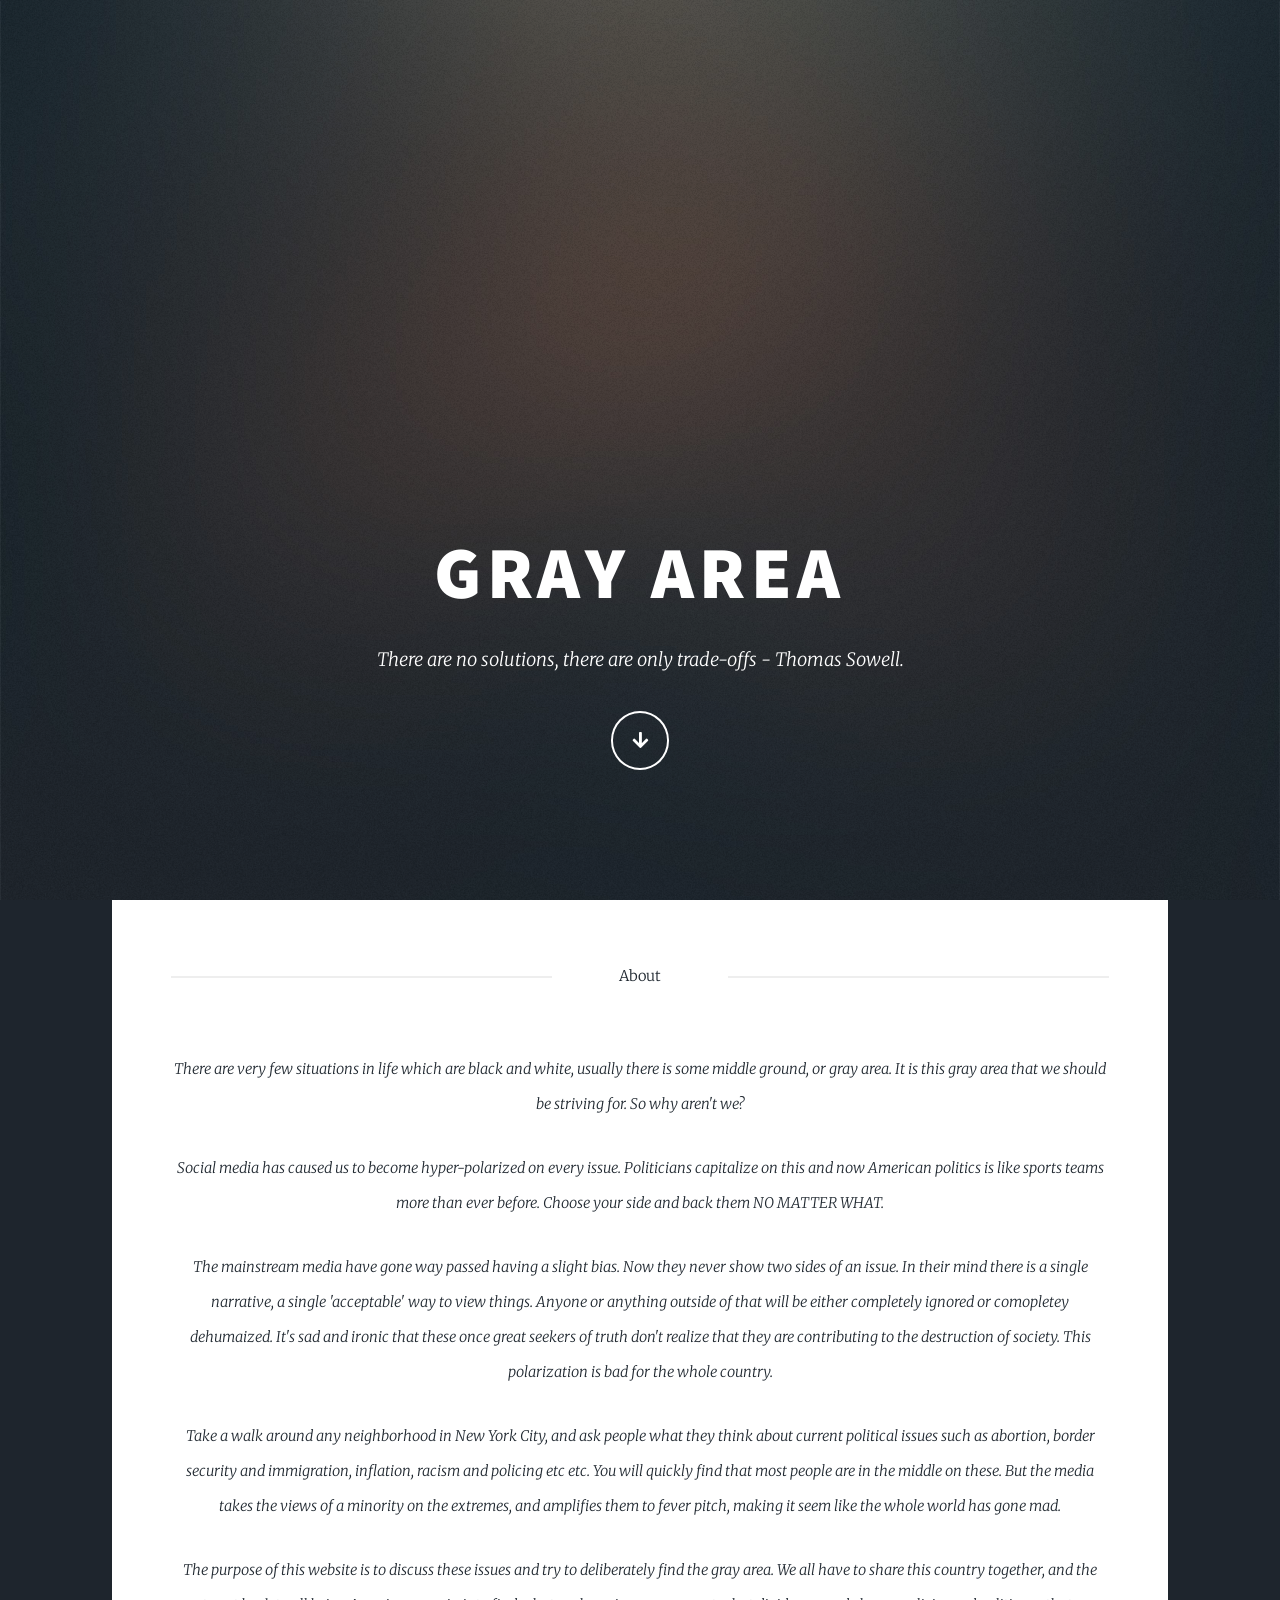
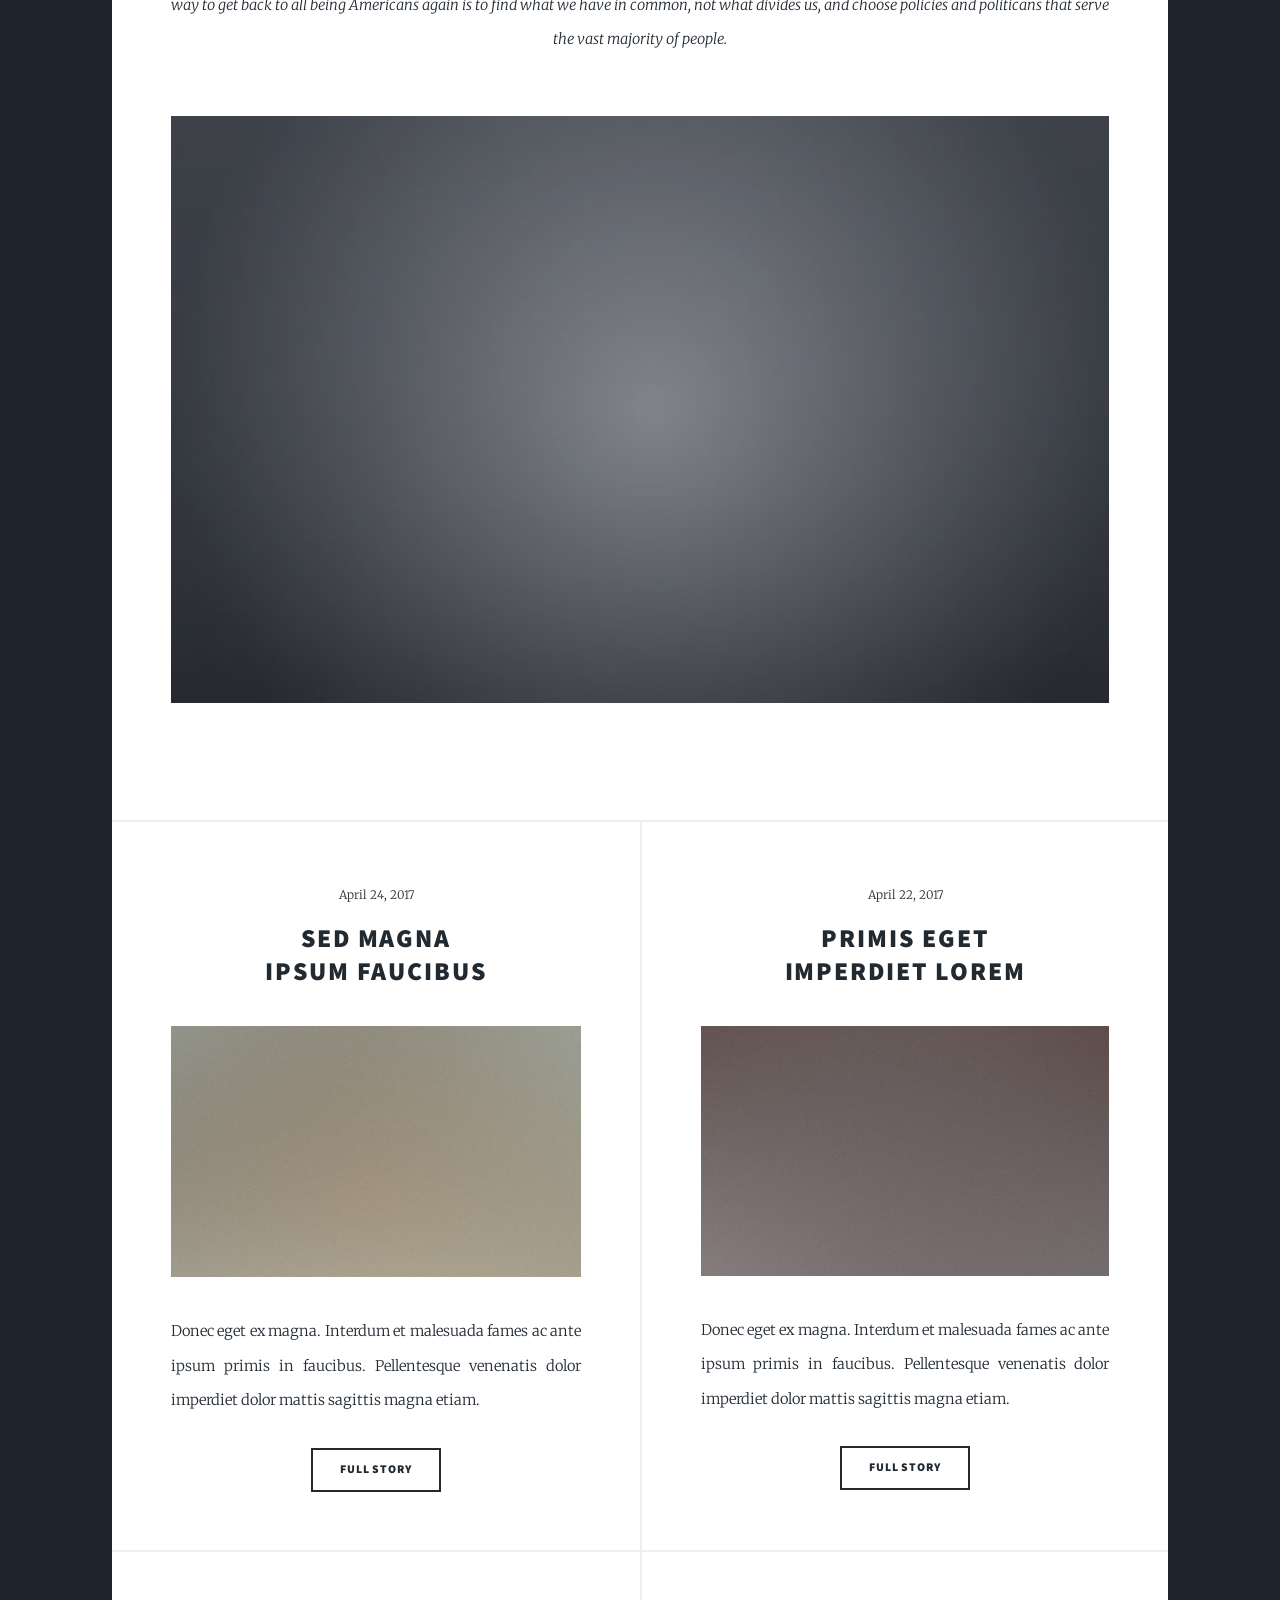
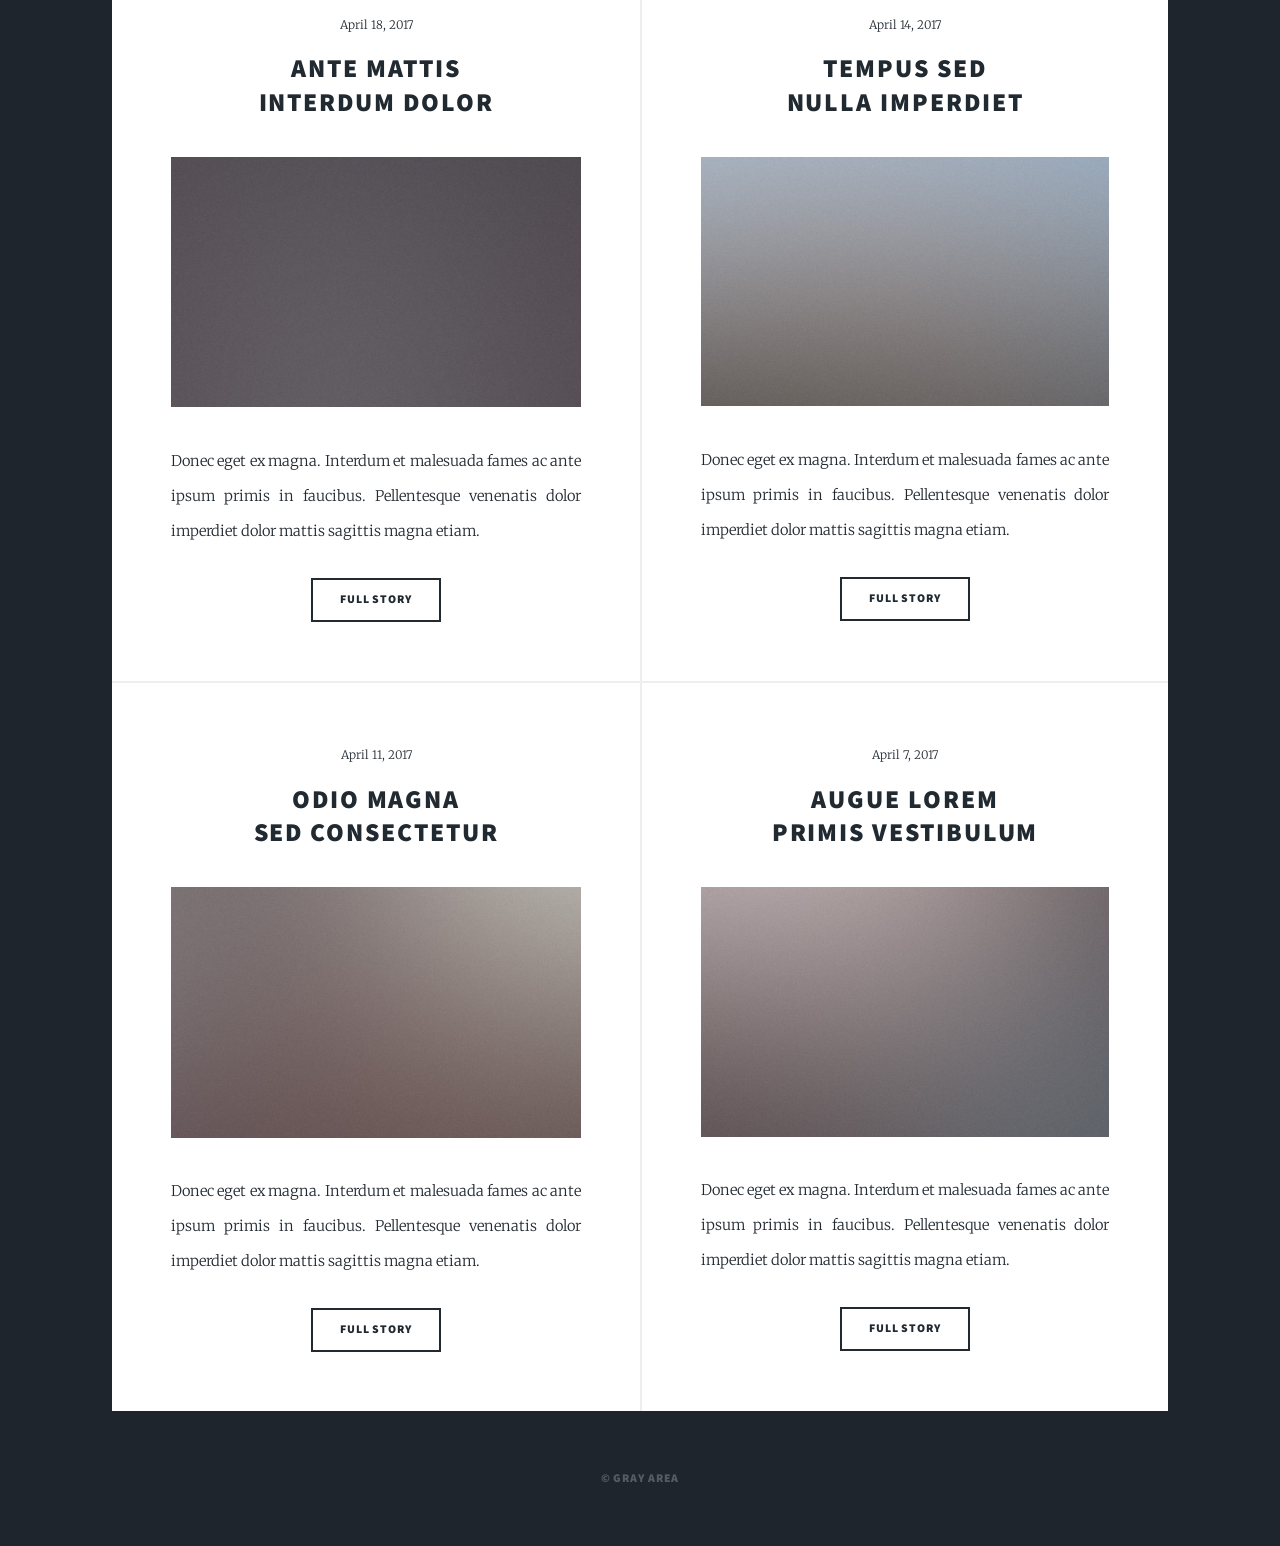
==== commit 9ad3b250: "updating content" ====
--- a/index.html
+++ b/index.html
@@ -55,7 +55,7 @@
 										The mainstream media have gone way passed having a slight bias. Now they never show two sides of an issue. In their mind there is a single narrative, a single 'acceptable' way to view things. Anyone or anything outside of that will be either completely ignored or comopletey dehumaized. It's sad and ironic that these once great seekers of truth don't realize that they are contributing to the destruction of society. This polarization is bad for the whole country.
 									</p>
 									<p>
-										Take a walk around any neighborhood in New York City, and ask people what they think about current political issues such as abortion, border security and immigration, inflation, racism and policing etc etc. You will quickly find that most people are in the middle on these. But the media takes the views of a minority on the extreme left, and amplifies them to fever pitch, making it seem like the whole world has gone mad.
+										Take a walk around any neighborhood in New York City, and ask people what they think about current political issues such as abortion, border security and immigration, inflation, racism and policing etc etc. You will quickly find that most people are in the middle on these. But the media takes the views of a minority on the extremes, and amplifies them to fever pitch, making it seem like the whole world has gone mad.
 									</p>
 									<p>
 										The purpose of this website is to discuss these issues and try to deliberately find the gray area. We all have to share this country together, and the way to get back to all being Americans again is to find what we have in common, not what divides us, and choose policies and politicans that serve the vast majority of people.
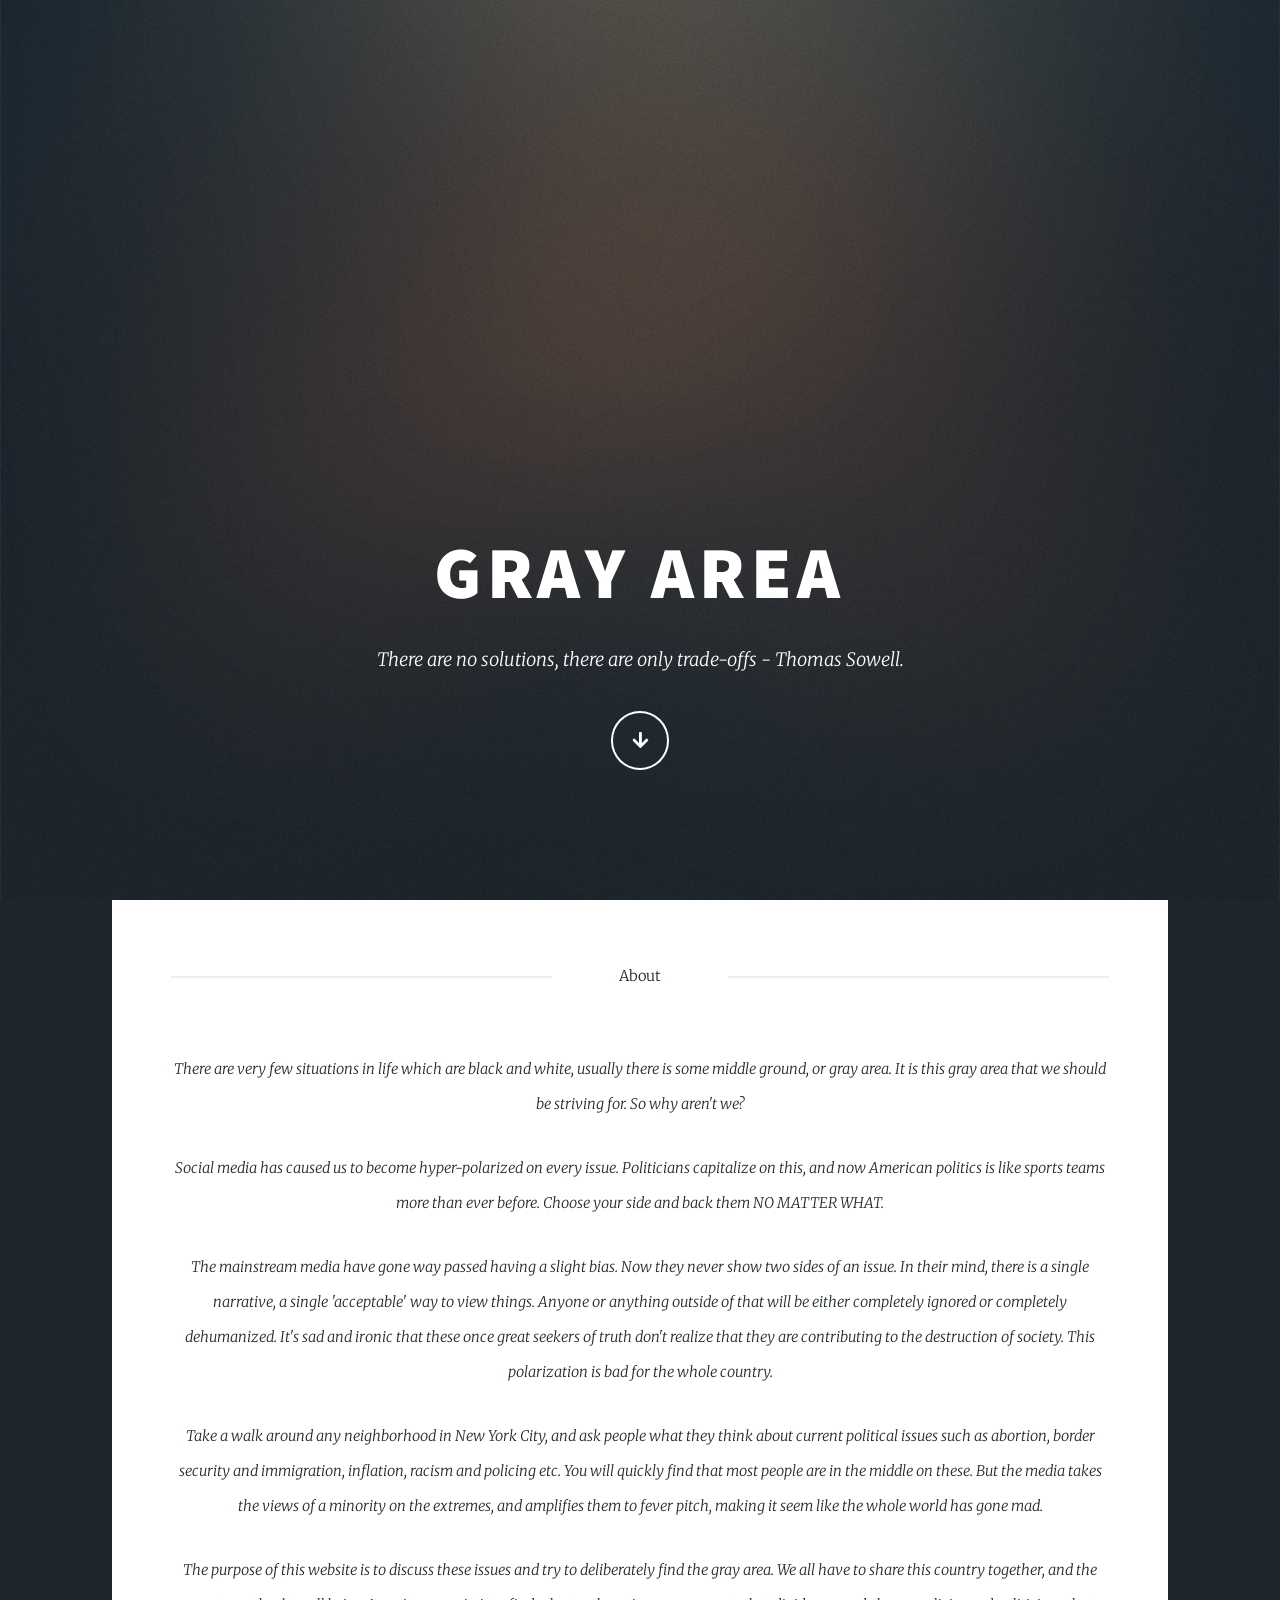
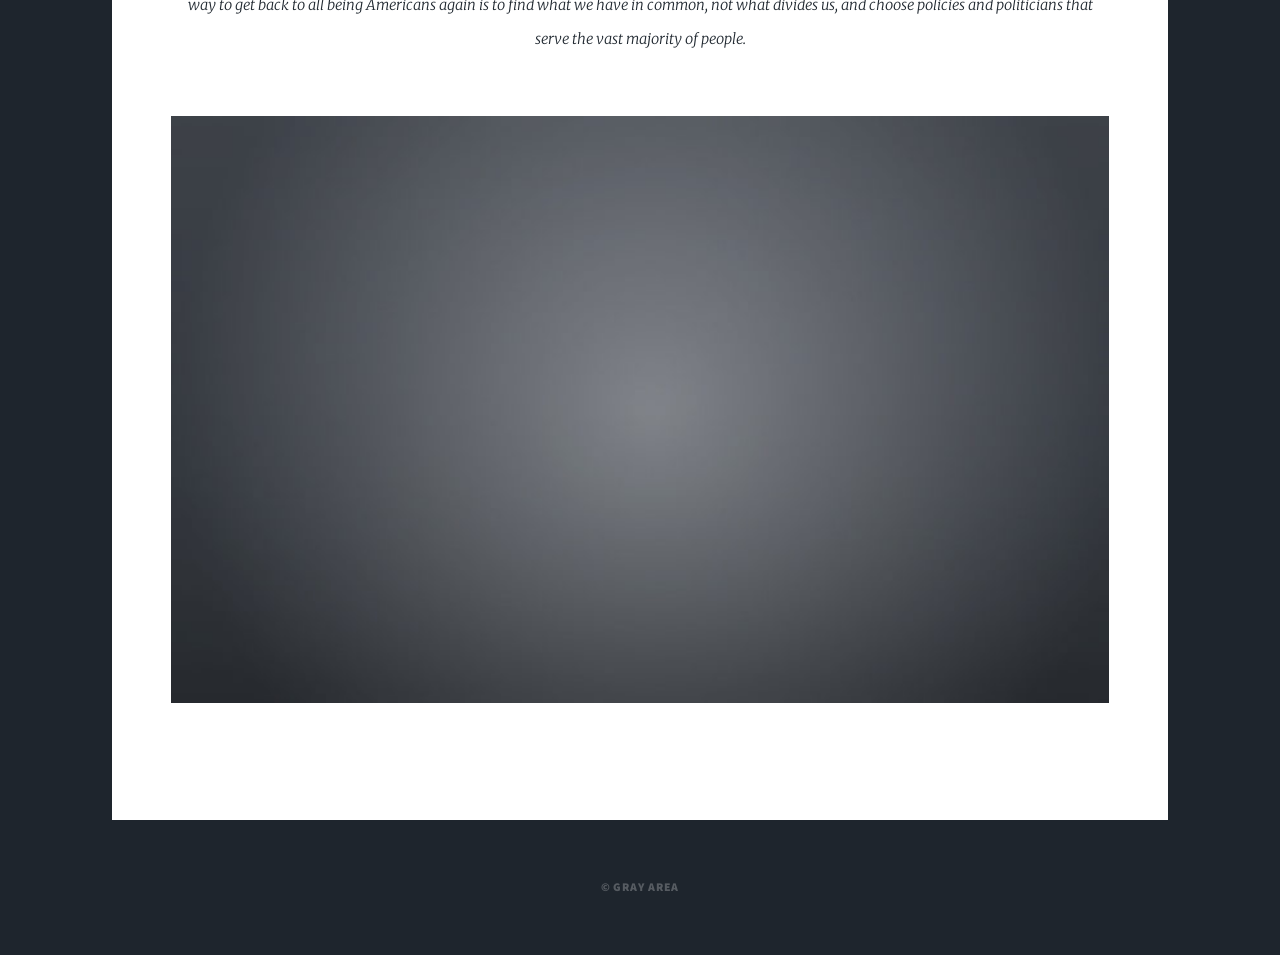
==== commit 51612f66: "fixing spelling mistakes" ====
--- a/index.html
+++ b/index.html
@@ -49,95 +49,20 @@
 										There are very few situations in life which are black and white, usually there is some middle ground, or gray area. It is this gray area that we should be striving for. So why aren't we?
 									</p>
 									<p>
-										Social media has caused us to become hyper-polarized on every issue. Politicians capitalize on this and now American politics is like sports teams more than ever before. Choose your side and back them NO MATTER WHAT.
+										Social media has caused us to become hyper-polarized on every issue. Politicians capitalize on this, and now American politics is like sports teams more than ever before. Choose your side and back them NO MATTER WHAT.
 									</p>
 									<p>
-										The mainstream media have gone way passed having a slight bias. Now they never show two sides of an issue. In their mind there is a single narrative, a single 'acceptable' way to view things. Anyone or anything outside of that will be either completely ignored or comopletey dehumaized. It's sad and ironic that these once great seekers of truth don't realize that they are contributing to the destruction of society. This polarization is bad for the whole country.
+										The mainstream media have gone way passed having a slight bias. Now they never show two sides of an issue. In their mind, there is a single narrative, a single 'acceptable' way to view things. Anyone or anything outside of that will be either completely ignored or completely dehumanized. It's sad and ironic that these once great seekers of truth don't realize that they are contributing to the destruction of society. This polarization is bad for the whole country.
 									</p>
 									<p>
-										Take a walk around any neighborhood in New York City, and ask people what they think about current political issues such as abortion, border security and immigration, inflation, racism and policing etc etc. You will quickly find that most people are in the middle on these. But the media takes the views of a minority on the extremes, and amplifies them to fever pitch, making it seem like the whole world has gone mad.
+										Take a walk around any neighborhood in New York City, and ask people what they think about current political issues such as abortion, border security and immigration, inflation, racism and policing etc. You will quickly find that most people are in the middle on these. But the media takes the views of a minority on the extremes, and amplifies them to fever pitch, making it seem like the whole world has gone mad.
 									</p>
 									<p>
-										The purpose of this website is to discuss these issues and try to deliberately find the gray area. We all have to share this country together, and the way to get back to all being Americans again is to find what we have in common, not what divides us, and choose policies and politicans that serve the vast majority of people.
+										The purpose of this website is to discuss these issues and try to deliberately find the gray area. We all have to share this country together, and the way to get back to all being Americans again is to find what we have in common, not what divides us, and choose policies and politicians that serve the vast majority of people.
 									</p>
 								</header>
 								<a href="#" class="image main"><img src="images/gray-image.jpg" alt="" /></a>
 							</article>
-
-							<section class="posts">
-								<article>
-									<header>
-										<span class="date">April 24, 2017</span>
-										<h2><a href="#">Sed magna<br />
-										ipsum faucibus</a></h2>
-									</header>
-									<a href="#" class="image fit"><img src="images/pic02.jpg" alt="" /></a>
-									<p>Donec eget ex magna. Interdum et malesuada fames ac ante ipsum primis in faucibus. Pellentesque venenatis dolor imperdiet dolor mattis sagittis magna etiam.</p>
-									<ul class="actions special">
-										<li><a href="#" class="button">Full Story</a></li>
-									</ul>
-								</article>
-								<article>
-									<header>
-										<span class="date">April 22, 2017</span>
-										<h2><a href="#">Primis eget<br />
-										imperdiet lorem</a></h2>
-									</header>
-									<a href="#" class="image fit"><img src="images/pic03.jpg" alt="" /></a>
-									<p>Donec eget ex magna. Interdum et malesuada fames ac ante ipsum primis in faucibus. Pellentesque venenatis dolor imperdiet dolor mattis sagittis magna etiam.</p>
-									<ul class="actions special">
-										<li><a href="#" class="button">Full Story</a></li>
-									</ul>
-								</article>
-								<article>
-									<header>
-										<span class="date">April 18, 2017</span>
-										<h2><a href="#">Ante mattis<br />
-										interdum dolor</a></h2>
-									</header>
-									<a href="#" class="image fit"><img src="images/pic04.jpg" alt="" /></a>
-									<p>Donec eget ex magna. Interdum et malesuada fames ac ante ipsum primis in faucibus. Pellentesque venenatis dolor imperdiet dolor mattis sagittis magna etiam.</p>
-									<ul class="actions special">
-										<li><a href="#" class="button">Full Story</a></li>
-									</ul>
-								</article>
-								<article>
-									<header>
-										<span class="date">April 14, 2017</span>
-										<h2><a href="#">Tempus sed<br />
-										nulla imperdiet</a></h2>
-									</header>
-									<a href="#" class="image fit"><img src="images/pic05.jpg" alt="" /></a>
-									<p>Donec eget ex magna. Interdum et malesuada fames ac ante ipsum primis in faucibus. Pellentesque venenatis dolor imperdiet dolor mattis sagittis magna etiam.</p>
-									<ul class="actions special">
-										<li><a href="#" class="button">Full Story</a></li>
-									</ul>
-								</article>
-								<article>
-									<header>
-										<span class="date">April 11, 2017</span>
-										<h2><a href="#">Odio magna<br />
-										sed consectetur</a></h2>
-									</header>
-									<a href="#" class="image fit"><img src="images/pic06.jpg" alt="" /></a>
-									<p>Donec eget ex magna. Interdum et malesuada fames ac ante ipsum primis in faucibus. Pellentesque venenatis dolor imperdiet dolor mattis sagittis magna etiam.</p>
-									<ul class="actions special">
-										<li><a href="#" class="button">Full Story</a></li>
-									</ul>
-								</article>
-								<article>
-									<header>
-										<span class="date">April 7, 2017</span>
-										<h2><a href="#">Augue lorem<br />
-										primis vestibulum</a></h2>
-									</header>
-									<a href="#" class="image fit"><img src="images/pic07.jpg" alt="" /></a>
-									<p>Donec eget ex magna. Interdum et malesuada fames ac ante ipsum primis in faucibus. Pellentesque venenatis dolor imperdiet dolor mattis sagittis magna etiam.</p>
-									<ul class="actions special">
-										<li><a href="#" class="button">Full Story</a></li>
-									</ul>
-								</article>
-							</section>
 							
 					</div>
 
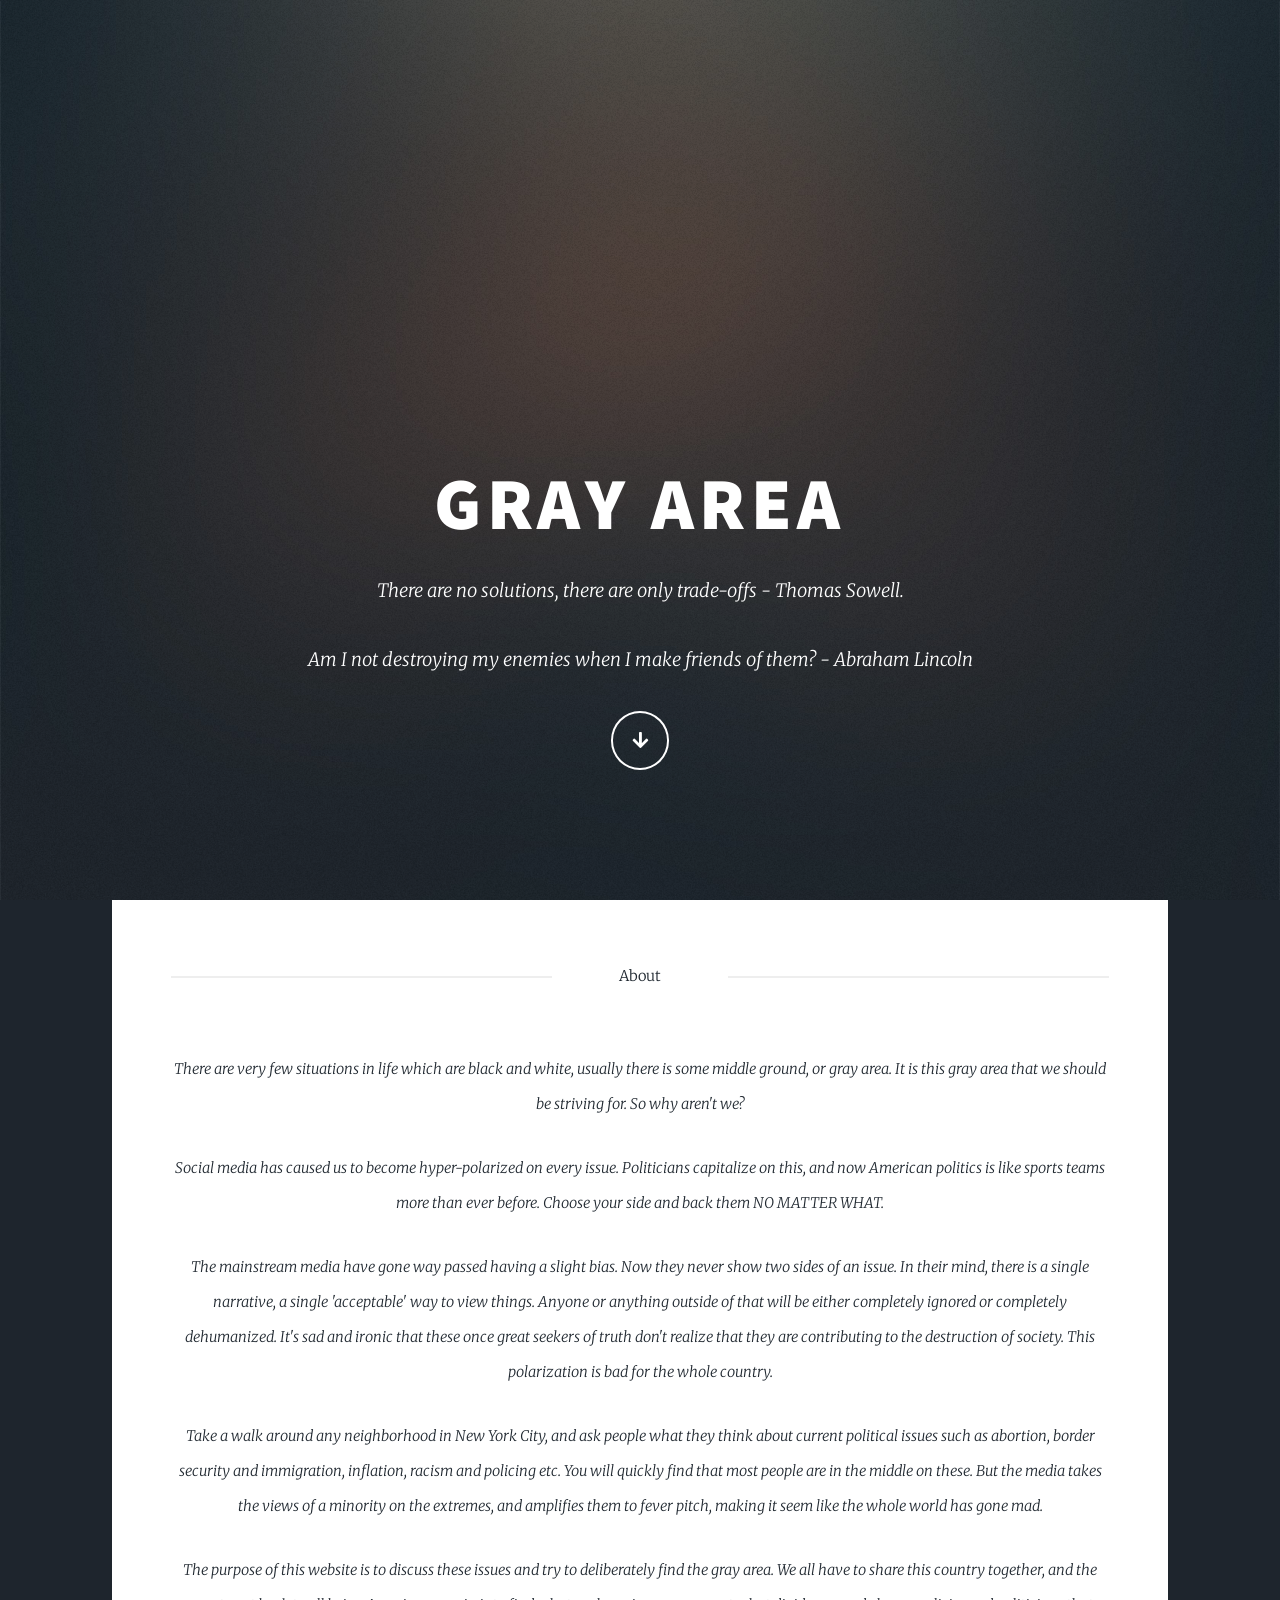
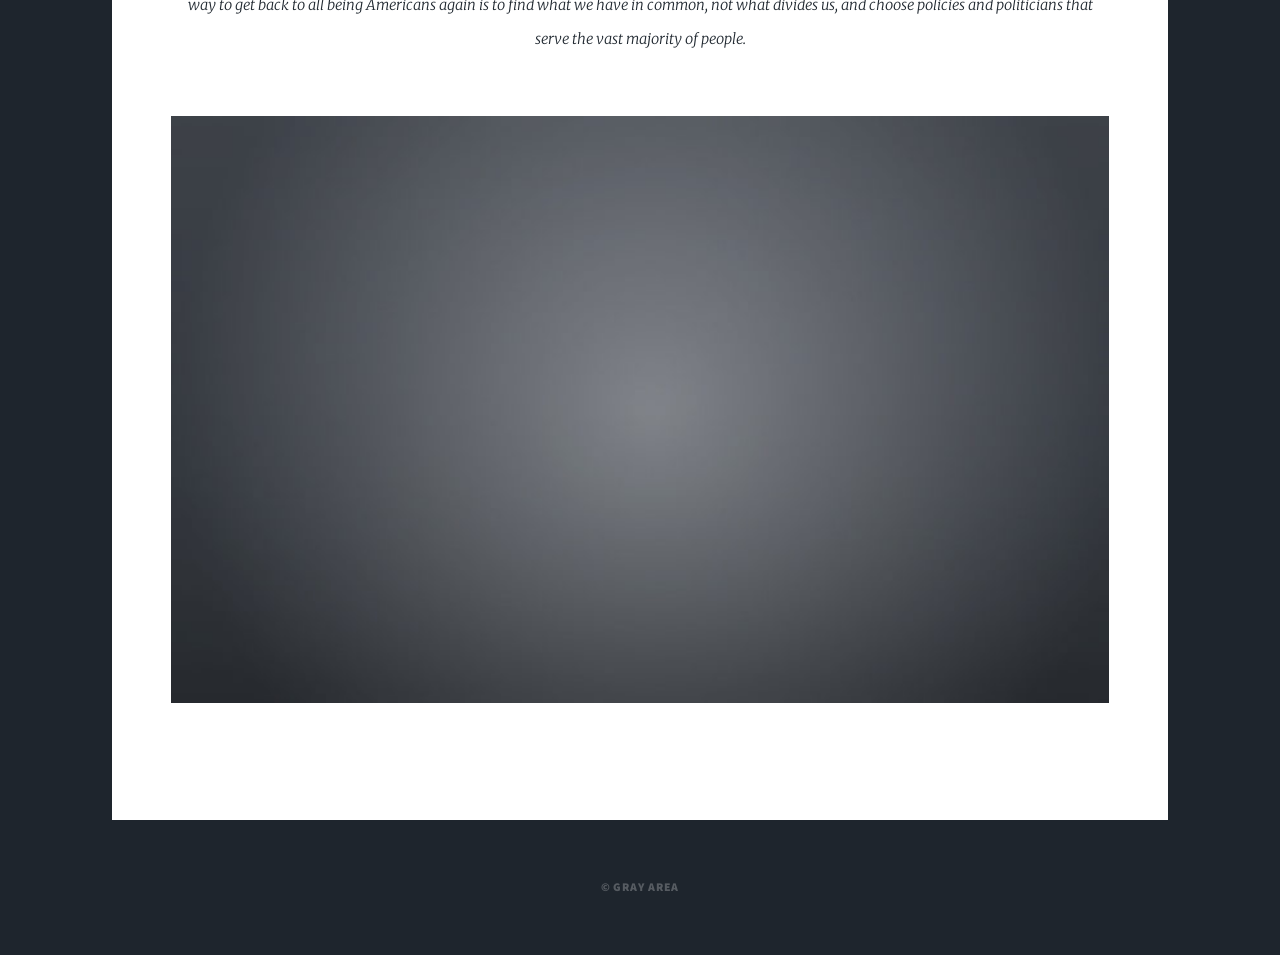
==== commit f0940a88: "adding conversation transcripts" ====
--- a/index.html
+++ b/index.html
@@ -18,6 +18,9 @@
 						<p>
 							There are no solutions, there are only trade-offs - Thomas Sowell.
 						</p>
+						<p>
+							Am I not destroying my enemies when I make friends of them? - Abraham Lincoln
+						</p>
 						<ul class="actions">
 							<li><a href="#header" class="button icon solid solo fa-arrow-down scrolly">Continue</a></li>
 						</ul>
@@ -25,7 +28,7 @@
 
 				<!-- Header -->
 					<header id="header">
-						<a href="index.html" class="logo">The Middle</a>
+						<a href="index.html" class="logo">Gray Area</a>
 					</header>
 
 				<!-- Nav -->
